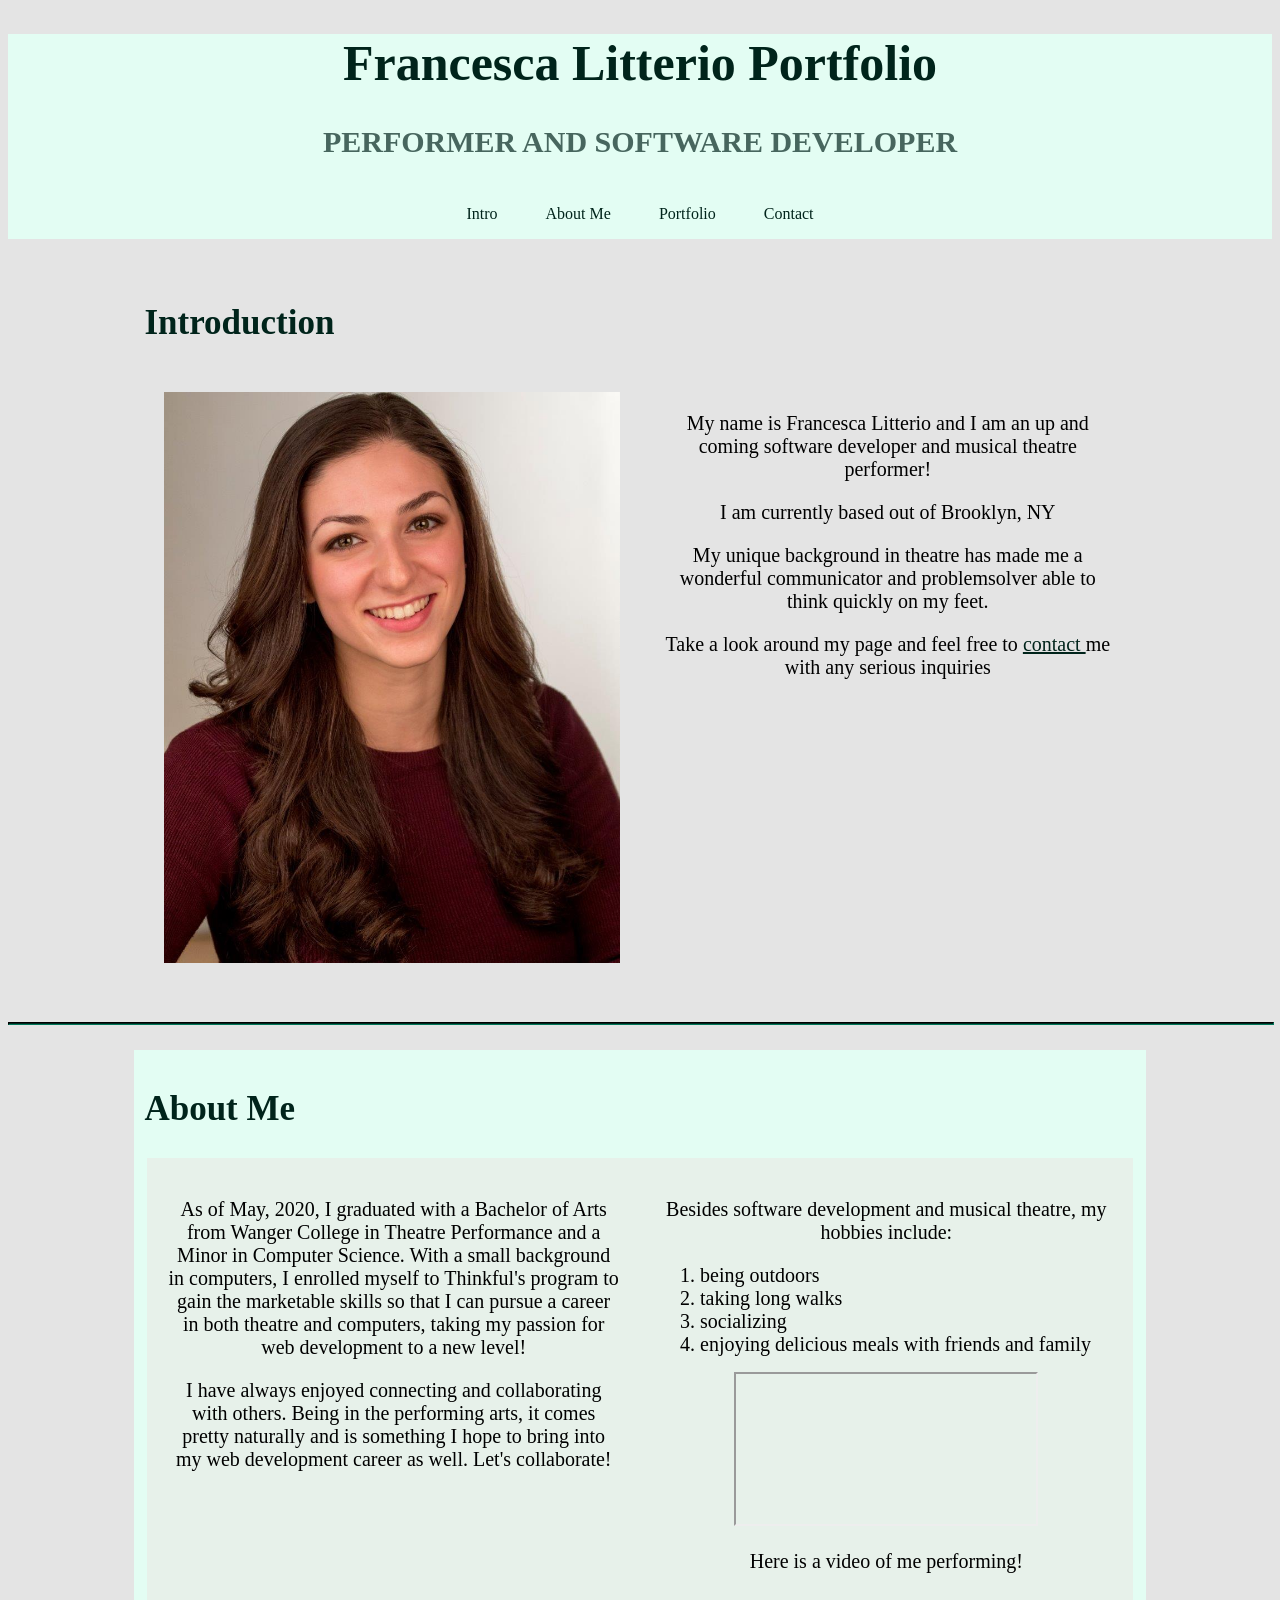
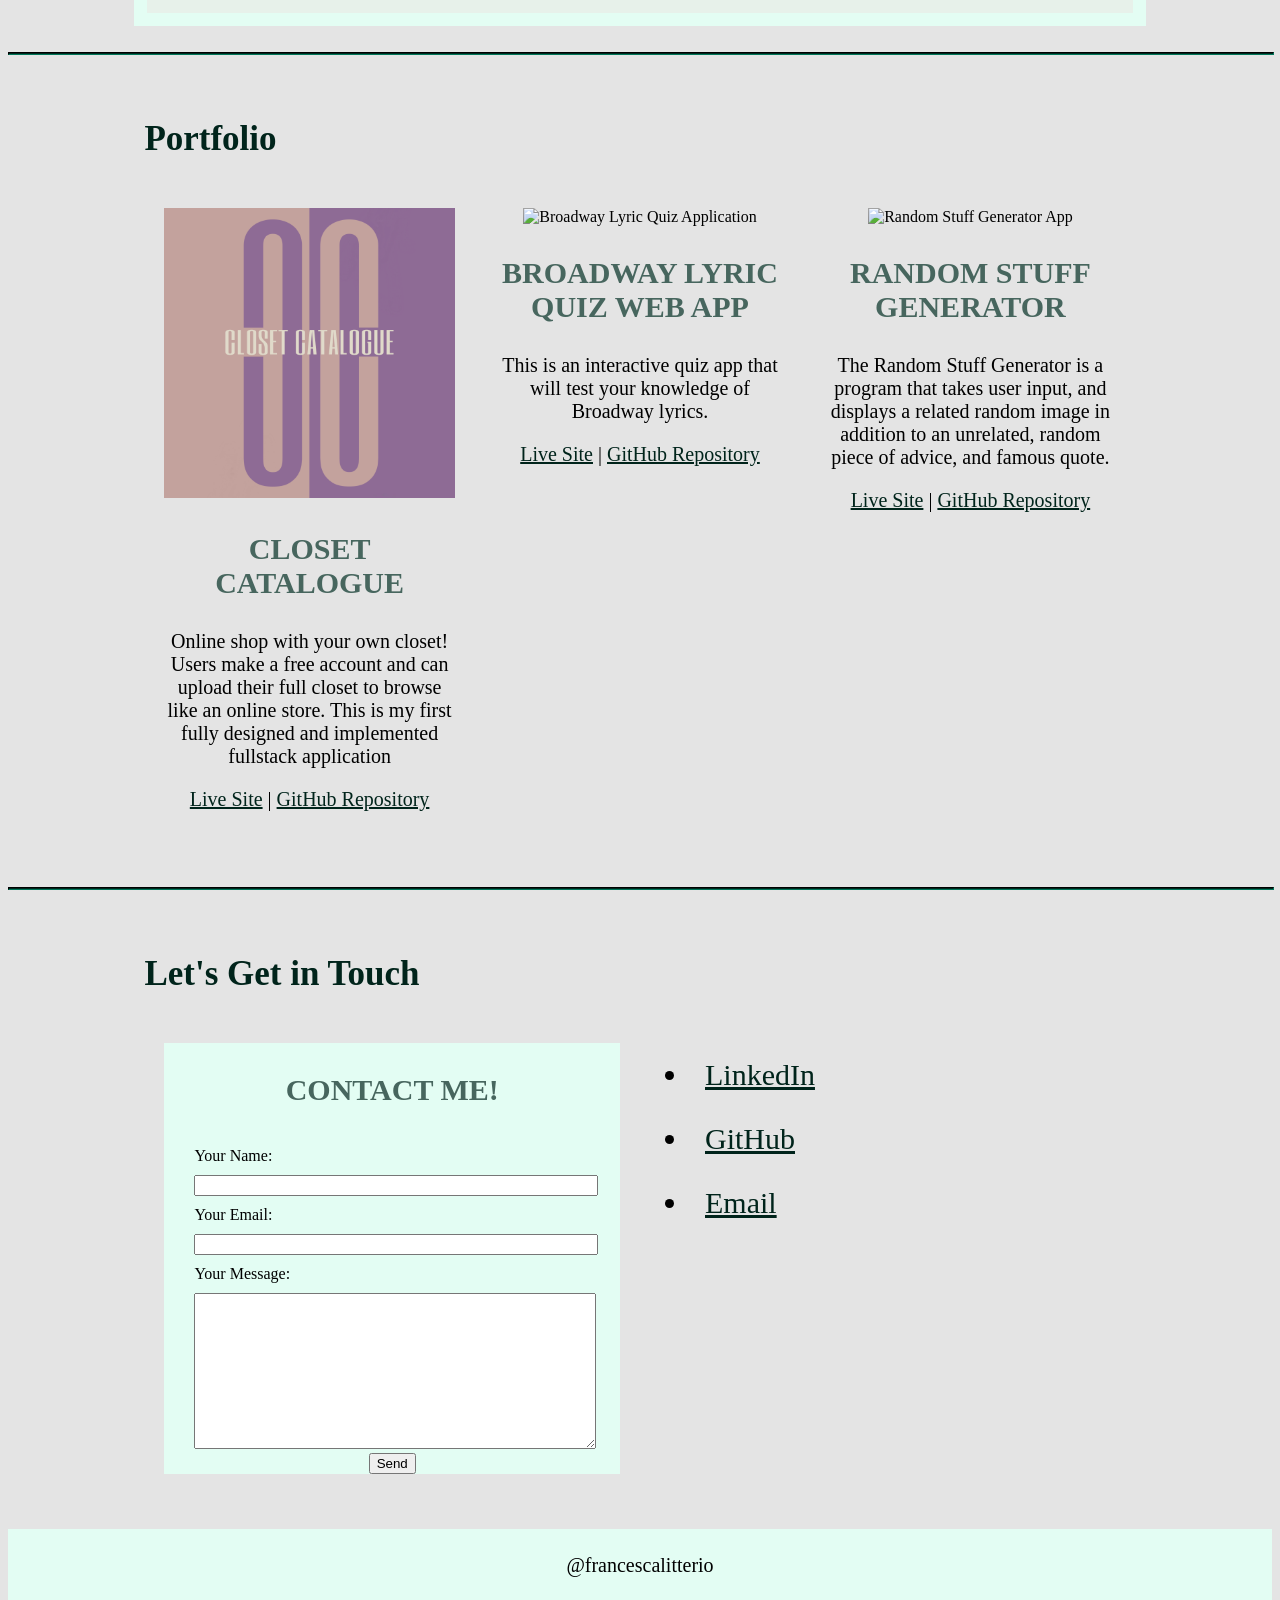
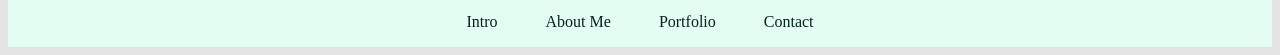
==== index.html @ 0683f23d "Update index.html" ====
<!DOCTYPE html>
<html lang="en">
  <head>
    <meta charset="utf-8">
    <meta name="viewport" content="width=device-width">
    <title>Francesca Litterio</title>
    <link
  href="https://cdnjs.cloudflare.com/ajax/libs/normalize/8.0.1/normalize.min.css"
  rel="stylesheet"
  type="text/css"
/>
    <link href="style.css" rel="stylesheet" type="text/css" />
  </head>



<body>
<header> <!-- Heading -->
  
    <h1> Francesca Litterio Portfolio </h1>
    <h3> Performer and Software Developer </h3>
  
    <nav> <!-- navigation menu -->
      <a href="#intro" class="btn"> Intro </a>
      <a href="#about" class="btn"> About Me </a>
      <a href="#portfolio" class="btn"> Portfolio </a>
      <a href="#contact" class="btn"> Contact </a>
      </nav>
      

</header>

<main> <!-- main body divided into 3 parts -->
  
  <article id = "intro"> <!-- introduction -->
      <h2> Introduction</h2>
      <div class = "group">
        <div class ="item">
        <img src="images/fran-photo.jpg" alt="A photo of me, Francesca Litterio">
        </div>
      <div class="item">
      <p> My name is Francesca Litterio and I am an up and coming software developer and musical theatre performer! </p>
     <p> I am currently based out of Brooklyn, NY </p>
     <p> My unique background in theatre has made me a wonderful communicator and problemsolver able to think quickly on my feet. </p>
     <p> Take a look around my page and feel free to <a href="#contact" >contact </a> me with any serious inquiries </p>
      </div>
      </div>
  </article>

<hr> <!-- page break line -->

  <article id="about" class = "color"> <!-- about -->
  <h2> About Me </h2>
<div class = "group padding">
  <div class= "item">
  <p> As of May, 2020, I graduated with a Bachelor of Arts from Wanger College in Theatre Performance and a Minor in Computer Science. With a small background in computers, I enrolled myself to Thinkful's program to gain the marketable skills so that I can pursue a career in both theatre and computers, taking my passion for web development to a new level!</p> <p> I have always enjoyed connecting and collaborating with others. Being in the performing arts, it comes pretty naturally and is something I hope to bring into my web development career as well. Let's collaborate! </p>
  </div>

<div class ="item">
  <p> Besides software development and musical theatre, my hobbies include: </p>
  <ol> 
    <li>being outdoors </li>
    <li>taking long walks</li>
    <li> socializing</li>
     <li>enjoying delicious meals with friends and family</li>
    </ol>
  <iframe  src="https://www.youtube.com/embed/1sIDxNuBzvg"  allow="accelerometer; autoplay; encrypted-media; gyroscope; picture-in-picture" allowfullscreen></iframe> <p> Here is a video of me performing! </p>
</div>
</div>
  </article>

<hr> <!-- page break line -->

 <article id="portfolio">
      <h2>Portfolio</h2>
			<div class='group'>

        <div class='item'>
          <img src="images/cc-logo.JPG" alt="Closet Catalogue Logo" class="rounded" id="size" >
          <h3>Closet Catalogue</h3>
          <p>Online shop with your own closet! Users make a free account and can upload their full closet to browse like an online store. This is my first fully designed and implemented fullstack application</p>
          <p><a href="https://closet-catalogue.vercel.app/">Live Site</a> |
            <a href="https://github.com/flitterio/Closet-Catalogue-Client"> GitHub Repository</a> </p>
        </div>
        
				<div class='item'>
          <img src="images/broadway-ss.PNG" alt="Broadway Lyric Quiz Application" class="rounded">
          <h3>Broadway Lyric Quiz Web App</h3>
          <p>This is an interactive quiz app that will test your knowledge of Broadway lyrics.</p>
          <p><a href="https://flitterio.github.io/Broadway-Lyrics-Quiz-App/">Live Site</a> |
          <a href="https://github.com/flitterio/Broadway-Lyrics-Quiz-App"> GitHub Repository</a> </p>
        </div>
        
				 <div class='item'>
          <img src="images/random-ss.PNG" alt="Random Stuff Generator App" class="rounded">
          <h3>Random Stuff Generator</h3>
          <p>The Random Stuff Generator is a program that takes user input, and displays a related random image in addition to an unrelated, random piece of advice, and famous quote.</p>
          <p><a href="https://github.com/flitterio/Random-Stuff-Generator">Live Site</a> |
          <a href="https://flitterio.github.io/Random-Stuff-Generator/"> GitHub Repository</a> </p>
				</div>

			<!--<div class='item'>
          <img src="images/project.jpeg" alt="Team Project Screenshot" class="rounded">
          <h3>Team Project App</h3>
					<p>This is a description of the Team Project App I built. I'll share what my goal was in creating it, the skills/languages I applied, and what I learned doing it.</p>
				</div> -->
			</div> 
       <!-- Commented out to use for later when projects are complete -->
      </article>

<hr>

<article id="contact"> <!--contact-->
    <h2> Let's Get in Touch </h2>
 <div class = "group">

  <form action="https://formspree.io/mknqevyg"
  method="POST" class = "item space" >
    <h3> Contact me! </h3>
    <label for="user-name">Your Name:</label>
    <input id="user-name" type="text" name="name">

    <label>
    Your Email:  </label>
    <input type="text" name="_replyto">
 
  <br>
    <label>
    Your Message: </label>
    <textarea name="message"></textarea>
  

<br>
    <button type="submit">Send</button>
</form> 

  <ul class="item space">
    <li> <a href="https://www.linkedin.com/in/francescalitterio/" target="_blank"> LinkedIn</a> </li>
    <li> <a href="https://github.com/flitterio" target="_blank"> GitHub </a></li>
    <li> <a href="mailto:francesca@litterio.net">Email </a></li>
  </ul>

</div>
  </article>
 
</main>


<footer> <!--footer -->
 
    <p> @francescalitterio </p>
       <nav> <!-- navigation menu -->
      <a href="#intro" class="btn"> Intro </a>
      <a href="#about" class="btn"> About Me </a>
      <a href="#portfolio" class="btn"> Portfolio </a>
      <a href="#contact" class="btn"> Contact </a>
      </nav>

</footer>






    <script src="script.js"></script>
</body>
</html>
---- style.css ----
html{ /* Default settings for whole page */
  font-family: Georgia, 'Times New Roman', Times, serif;
  text-align: center;
  box-sizing: border-box;
  background-color: rgb(228, 228, 228);
  width: 100%;
 
}

/* navigation appearance */
.btn{ /*spaces out navigation menu items*/
  display: inline-block;
  font-size: 16px;
  text-align: center;
  text-decoration: none;
  margin: 10px;
  padding: 6px 12px;
  border-radius: 6px;

}

a:link{color: #00241B;} /*links*/
a:visited{color:rgb(2, 126, 95);}
a:hover{color: rgb(3, 8, 7);}
a:active{color:lavenderblush;}

/* main section of the page */

header, footer{ 
  background-color: rgb(227, 253, 243);
  width:750;
}

main{
background-color: rgb(228, 228, 228);
}

article{
  margin: 2% 10%;
  padding: 10px;
}

h1{
  font-size: 50px;
  color:#00241B;
}

h2{
  font-size: 35px;
  color:#00241B;
  text-align: left;
}

h3{
  font-size: 30px;
   text-transform: uppercase;
   color:rgb(71, 102, 94);
}

p{
  font-size: 20px;
}

img{
  width: 100%;
}

li{
 width: 100%;
  text-align: left;
  font-size: 20px;
}

footer{
  padding-top: 5px;
}

.color{ /*backgound color of about section*/
background-color:rgb(227, 253, 243);
}

.padding{
  background-color: rgb(231, 241, 234);
  margin: 3px;
}


hr{
  background-color:#00241B;
  border-color:#00241B;
  width: 100%;
  height: 1px;
}

/* Groups & Items  (Mobile First) */
.group{ /* flex box styling*/
display: flex;
flex-direction: column;

}

.item{
  flex: 1;
  margin: 20px;
}

.item-double{
  flex: 2;
  margin: 20px;
}

/*form */
form{
  width: 100%;
  background-color:rgb(227, 253, 243);
  padding: 20px;
}
form textarea{
  width: 100%;
  height: 150px;
}

form label{
  display: block;
  padding: 10px 0;
  text-align: left;
  width: 100%;
}

form input{
  width: 100%;
}

.space{ /*adds space between parts of contact section*/
padding: 0 15px;
}
/* Groups & Items  (Desktop) */

@media all and (min-width: 800px) {
  
  ul li{
    font-size: 30px;
    padding: 15px;
  }

  .group {
    flex-direction: row;
  }

  .space{
    padding: 0 30px;
  }
}
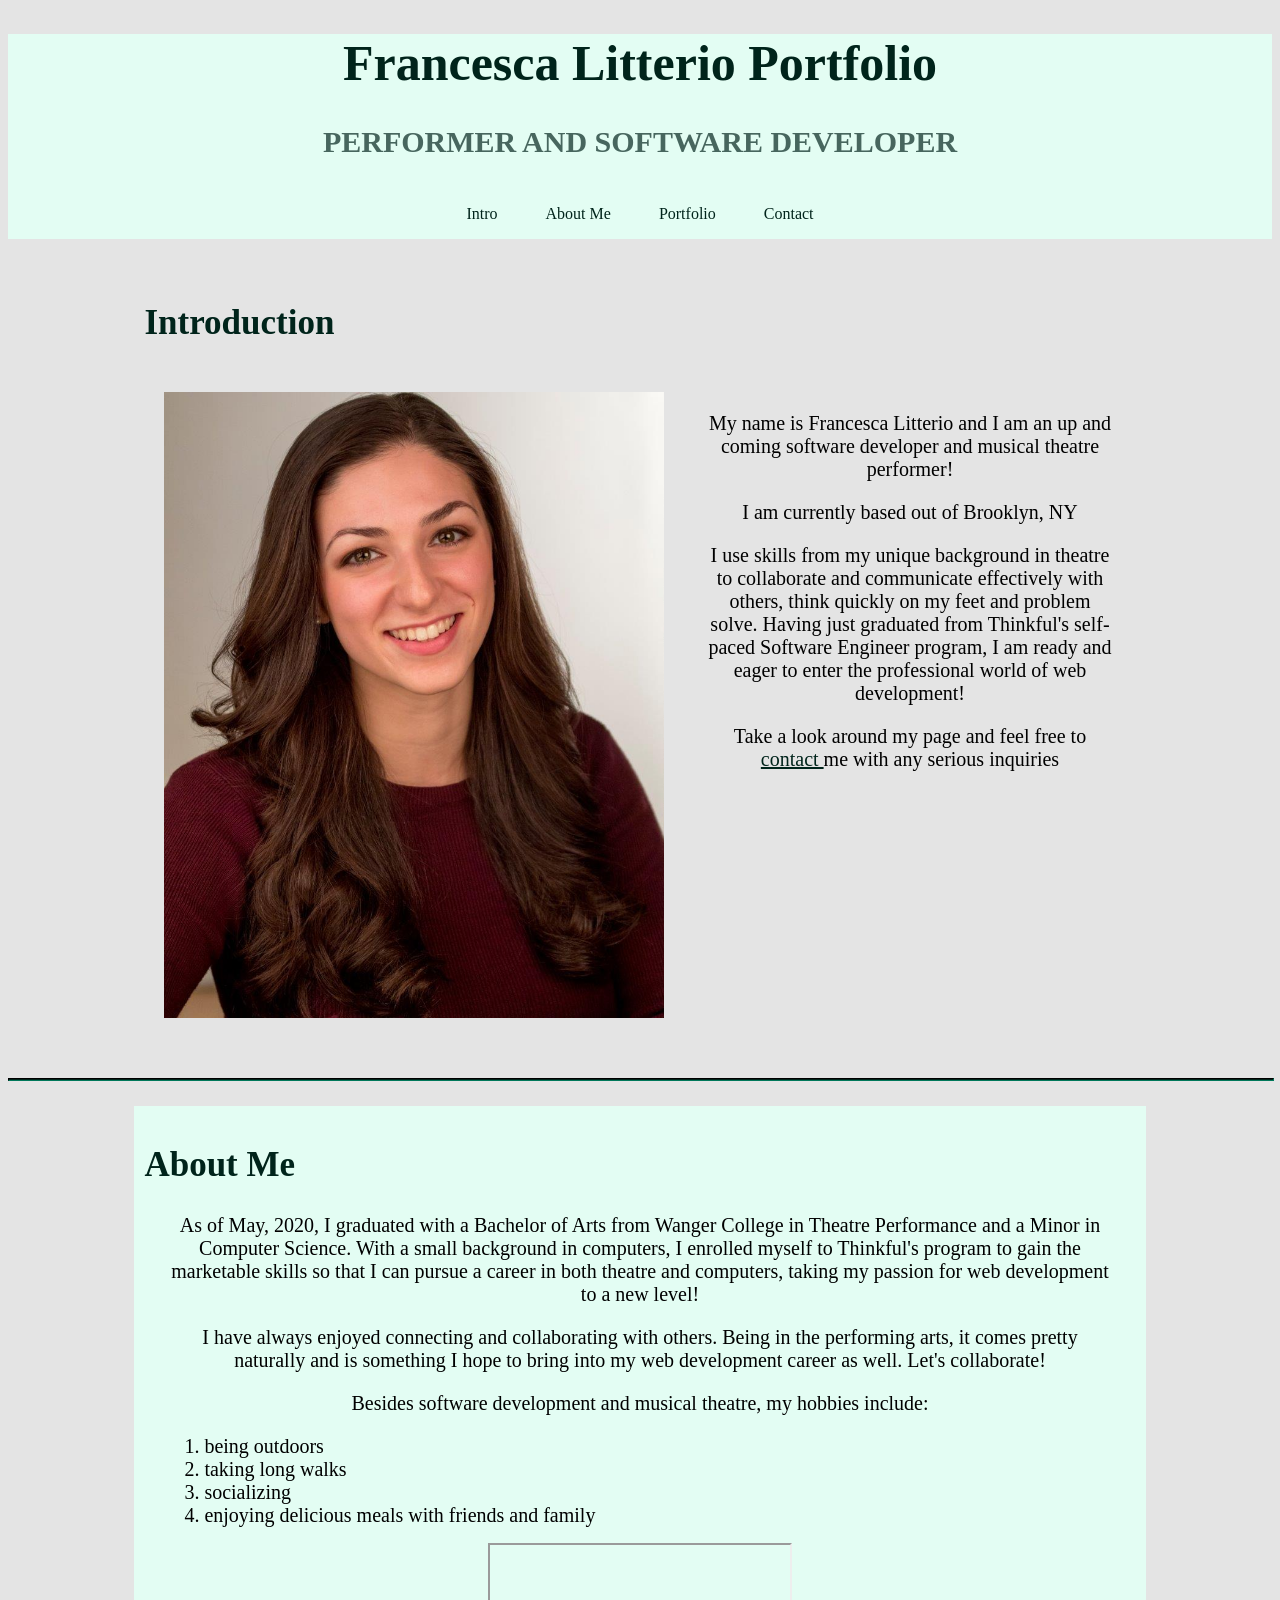
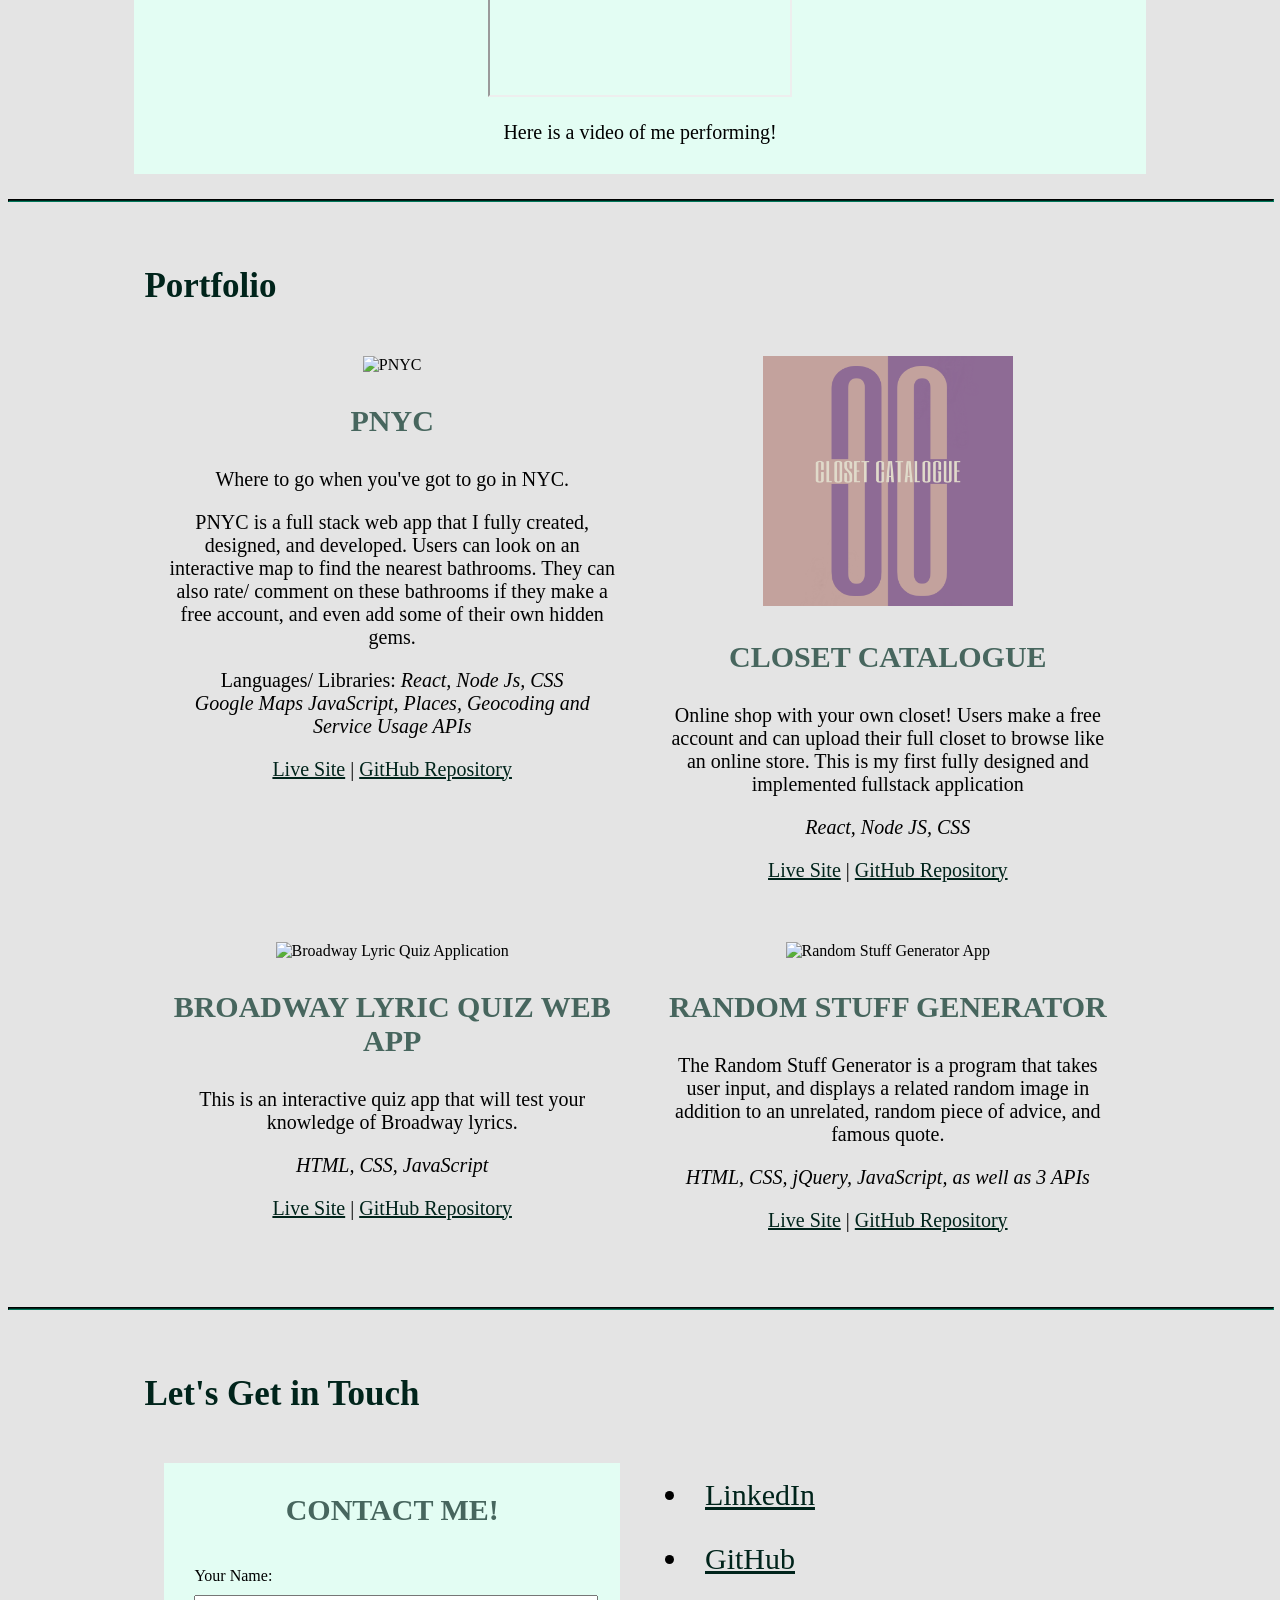
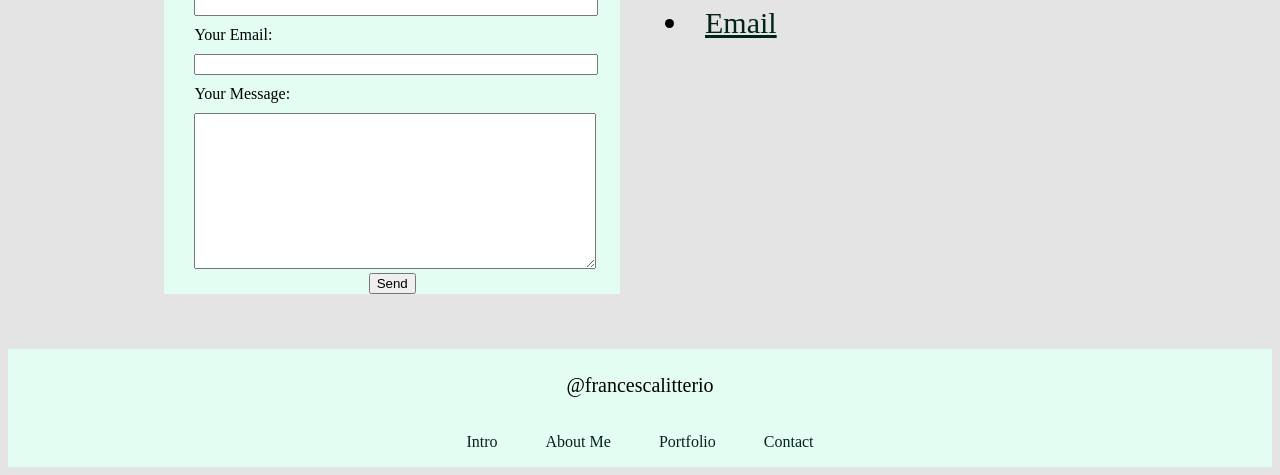
==== commit d7f08d93: "Updated Site Added PNYC, changed some style/ formatting, polished things up a bit" ====
--- a/index.html
+++ b/index.html
@@ -3,6 +3,7 @@
   <head>
     <meta charset="utf-8">
     <meta name="viewport" content="width=device-width">
+    <link rel="icon" href="images/fran-photo.jpg">
     <title>Francesca Litterio</title>
     <link
   href="https://cdnjs.cloudflare.com/ajax/libs/normalize/8.0.1/normalize.min.css"
@@ -36,12 +37,12 @@
       <h2> Introduction</h2>
       <div class = "group">
         <div class ="item">
-        <img src="images/fran-photo.jpg" alt="A photo of me, Francesca Litterio">
+        <img src="images/fran-photo.jpg" alt="A photo of me, Francesca Litterio" id="headshot">
         </div>
       <div class="item">
       <p> My name is Francesca Litterio and I am an up and coming software developer and musical theatre performer! </p>
      <p> I am currently based out of Brooklyn, NY </p>
-     <p> My unique background in theatre has made me a wonderful communicator and problemsolver able to think quickly on my feet. </p>
+     <p> I use skills from my unique background in theatre to collaborate and communicate effectively with others, think quickly on my feet and problem solve. Having just graduated from Thinkful's self-paced Software Engineer program, I am ready and eager to enter the professional world of web development! </p>
      <p> Take a look around my page and feel free to <a href="#contact" >contact </a> me with any serious inquiries </p>
       </div>
       </div>
@@ -51,7 +52,7 @@
 
   <article id="about" class = "color"> <!-- about -->
   <h2> About Me </h2>
-<div class = "group padding">
+<div class = "group_padding">
   <div class= "item">
   <p> As of May, 2020, I graduated with a Bachelor of Arts from Wanger College in Theatre Performance and a Minor in Computer Science. With a small background in computers, I enrolled myself to Thinkful's program to gain the marketable skills so that I can pursue a career in both theatre and computers, taking my passion for web development to a new level!</p> <p> I have always enjoyed connecting and collaborating with others. Being in the performing arts, it comes pretty naturally and is something I hope to bring into my web development career as well. Let's collaborate! </p>
   </div>
@@ -73,37 +74,51 @@
 
  <article id="portfolio">
       <h2>Portfolio</h2>
-			<div class='group'>
+			<div class='portfolio_group'>
 
-        <div class='item'>
-          <img src="images/cc-logo.JPG" alt="Closet Catalogue Logo" class="rounded" id="size" >
-          <h3>Closet Catalogue</h3>
-          <p>Online shop with your own closet! Users make a free account and can upload their full closet to browse like an online store. This is my first fully designed and implemented fullstack application</p>
-          <p><a href="https://closet-catalogue.vercel.app/">Live Site</a> |
-            <a href="https://github.com/flitterio/Closet-Catalogue-Client"> GitHub Repository</a> </p>
+        <div class='two_items'>
+          <div class='item'>
+            <img src="images/poop-emoji.png" alt="PNYC" class="rounded" id='size'>
+            <h3>PNYC</h3>
+            <p>Where to go when you've got to go in NYC.</p>
+            <p>PNYC is a full stack web app that I fully created, designed, and developed. Users can look on an interactive map to find the nearest bathrooms. They can also rate/ comment on these bathrooms if they make a free account, and even add some of their own hidden gems.</p>
+            <p> Languages/ Libraries:
+              <i> React, Node Js, CSS
+              <br />
+                Google Maps JavaScript, Places, Geocoding and Service Usage APIs </i></p>
+            <p><a href="https://pnyc-client-flitterio.vercel.app/">Live Site</a> |
+            <a href="https://github.com/flitterio/PNYC-Client"> GitHub Repository</a> </p>
+          </div>
+
+          <div class='item'>
+            <img src="images/cc-logo.JPG" alt="Closet Catalogue Logo" class="rounded" id="size" >
+            <h3>Closet Catalogue</h3>
+            <p>Online shop with your own closet! Users make a free account and can upload their full closet to browse like an online store. This is my first fully designed and implemented fullstack application</p>
+            <p><i>React, Node JS, CSS</i></p>
+            <p><a href="https://closet-catalogue.vercel.app/">Live Site</a> |
+              <a href="https://github.com/flitterio/Closet-Catalogue-Client"> GitHub Repository</a> </p>
+          </div>
         </div>
         
-				<div class='item'>
-          <img src="images/broadway-ss.PNG" alt="Broadway Lyric Quiz Application" class="rounded">
-          <h3>Broadway Lyric Quiz Web App</h3>
-          <p>This is an interactive quiz app that will test your knowledge of Broadway lyrics.</p>
-          <p><a href="https://flitterio.github.io/Broadway-Lyrics-Quiz-App/">Live Site</a> |
-          <a href="https://github.com/flitterio/Broadway-Lyrics-Quiz-App"> GitHub Repository</a> </p>
+        <div class="two_items">
+          <div class='item'>
+            <img src="images/broadway-ss.PNG" alt="Broadway Lyric Quiz Application" class="rounded">
+            <h3>Broadway Lyric Quiz Web App</h3>
+            <p>This is an interactive quiz app that will test your knowledge of Broadway lyrics.</p>
+            <p><i>HTML, CSS, JavaScript</i></p>
+            <p><a href="https://flitterio.github.io/Broadway-Lyrics-Quiz-App/">Live Site</a> |
+            <a href="https://github.com/flitterio/Broadway-Lyrics-Quiz-App"> GitHub Repository</a> </p>
+          </div>
+          
+          <div class='item'>
+            <img src="images/random-ss.PNG" alt="Random Stuff Generator App" class="rounded">
+            <h3>Random Stuff Generator</h3>
+            <p>The Random Stuff Generator is a program that takes user input, and displays a related random image in addition to an unrelated, random piece of advice, and famous quote.</p>
+            <p><i>HTML, CSS, jQuery, JavaScript, as well as 3 APIs</i></p>
+            <p><a href="https://flitterio.github.io/Random-Stuff-Generator/">Live Site</a> |
+            <a href="https://github.com/flitterio/Random-Stuff-Generator"> GitHub Repository</a> </p>
+          </div>
         </div>
-        
-				 <div class='item'>
-          <img src="images/random-ss.PNG" alt="Random Stuff Generator App" class="rounded">
-          <h3>Random Stuff Generator</h3>
-          <p>The Random Stuff Generator is a program that takes user input, and displays a related random image in addition to an unrelated, random piece of advice, and famous quote.</p>
-          <p><a href="https://github.com/flitterio/Random-Stuff-Generator">Live Site</a> |
-          <a href="https://flitterio.github.io/Random-Stuff-Generator/"> GitHub Repository</a> </p>
-				</div>
-
-			<!--<div class='item'>
-          <img src="images/project.jpeg" alt="Team Project Screenshot" class="rounded">
-          <h3>Team Project App</h3>
-					<p>This is a description of the Team Project App I built. I'll share what my goal was in creating it, the skills/languages I applied, and what I learned doing it.</p>
-				</div> -->
 			</div> 
        <!-- Commented out to use for later when projects are complete -->
       </article>
--- a/style.css
+++ b/style.css
@@ -96,7 +96,6 @@
 .group{ /* flex box styling*/
 display: flex;
 flex-direction: column;
-
 }
 
 .item{
@@ -134,7 +133,14 @@
 .space{ /*adds space between parts of contact section*/
 padding: 0 15px;
 }
+
+#size{
+  height: 250px !important;
+  width: auto;
+}
 /* Groups & Items  (Desktop) */
+
+
 
 @media all and (min-width: 800px) {
   
@@ -143,7 +149,21 @@
     padding: 15px;
   }
 
-  .group {
+  #headshot{
+    width: 500px;
+    height: auto;
+  }
+
+  .groupA{
+    flex-direction: row;
+  } 
+
+  .group{
+    flex-direction: row;
+  }
+
+  .two_items{
+    display: flex;
     flex-direction: row;
   }
 
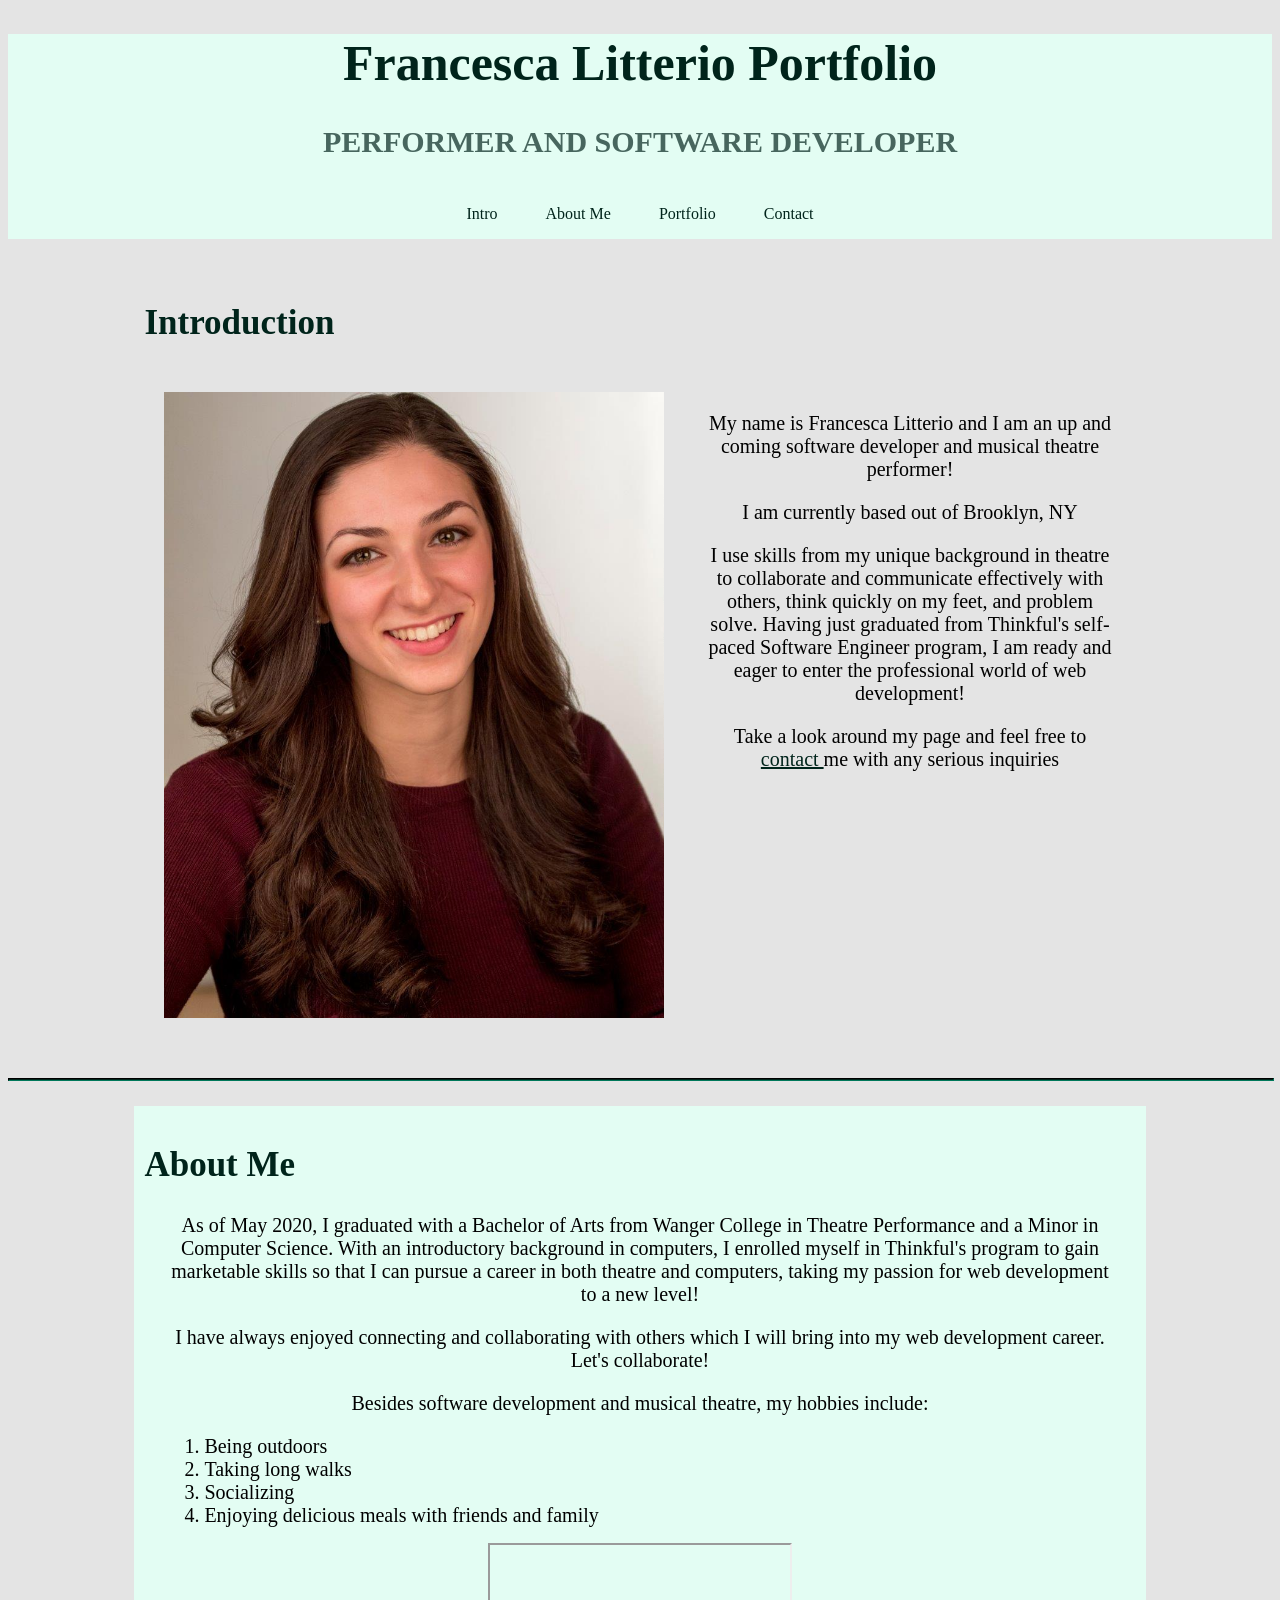
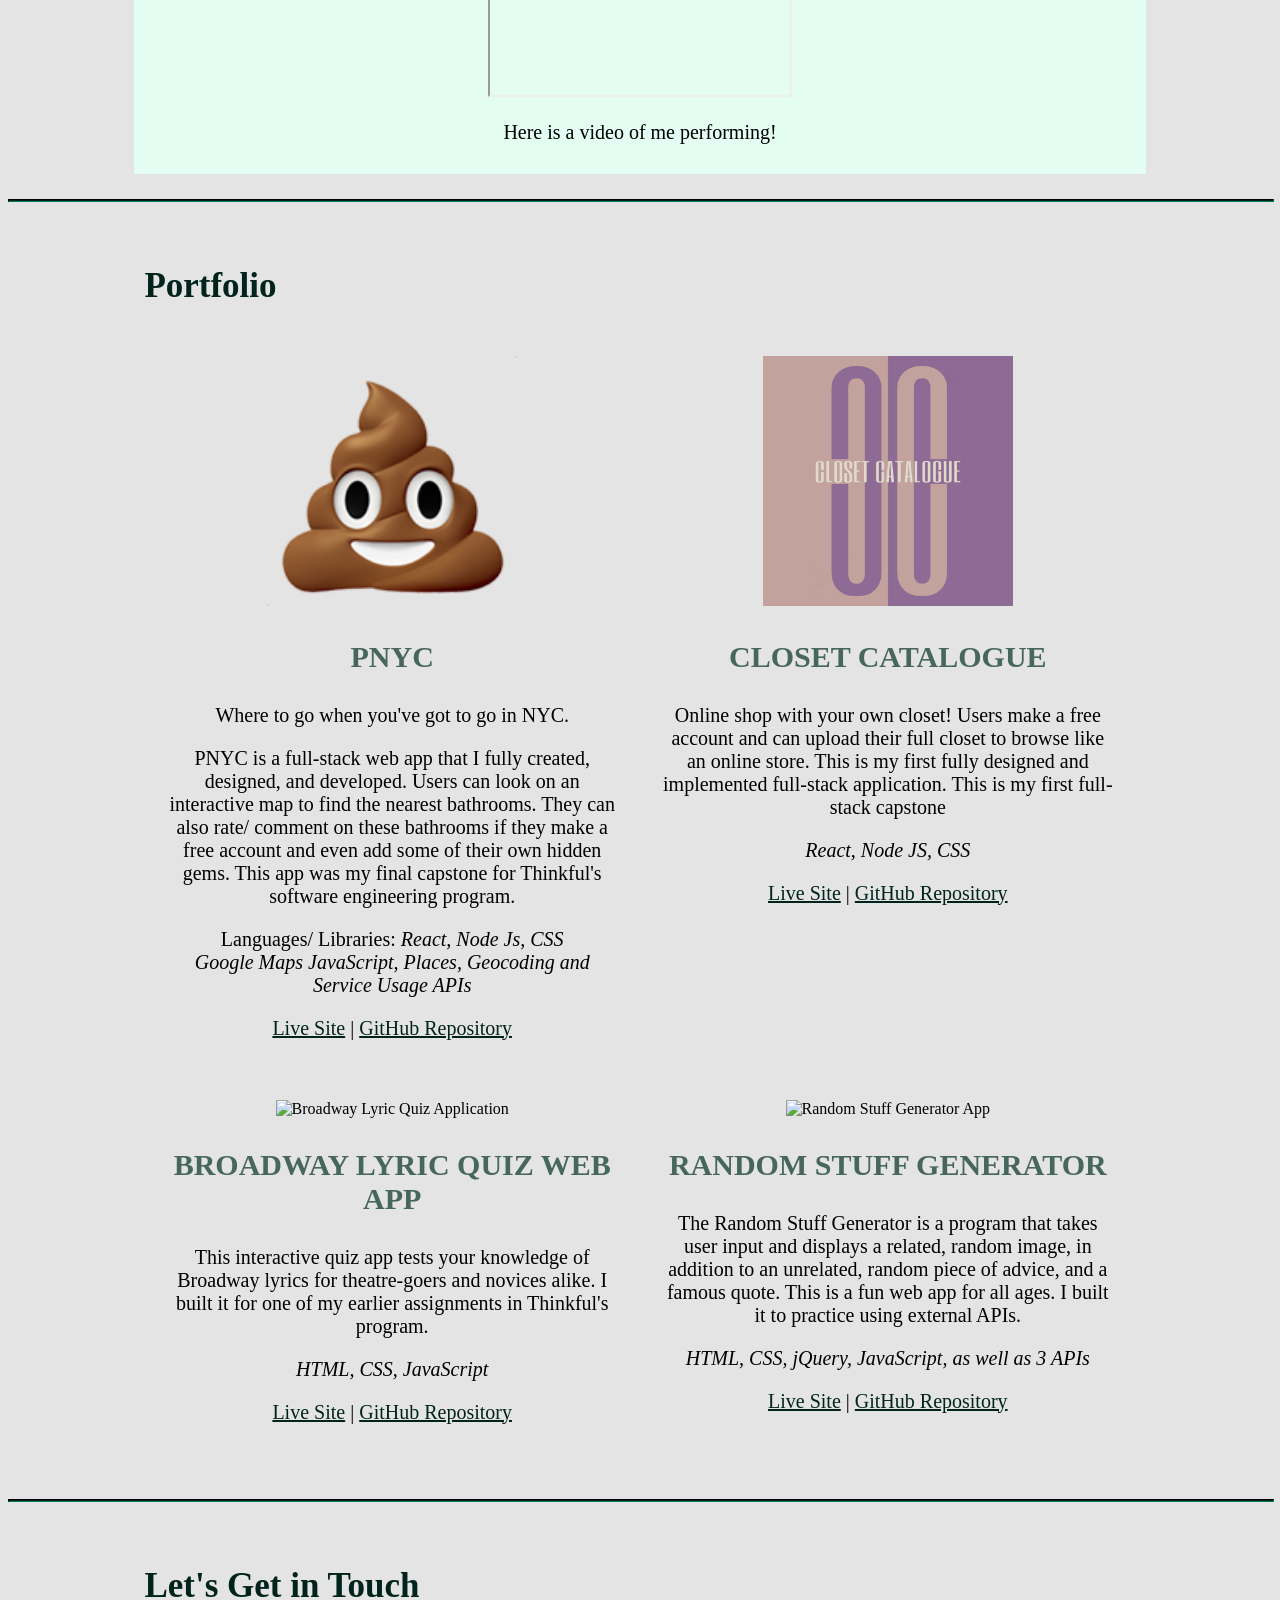
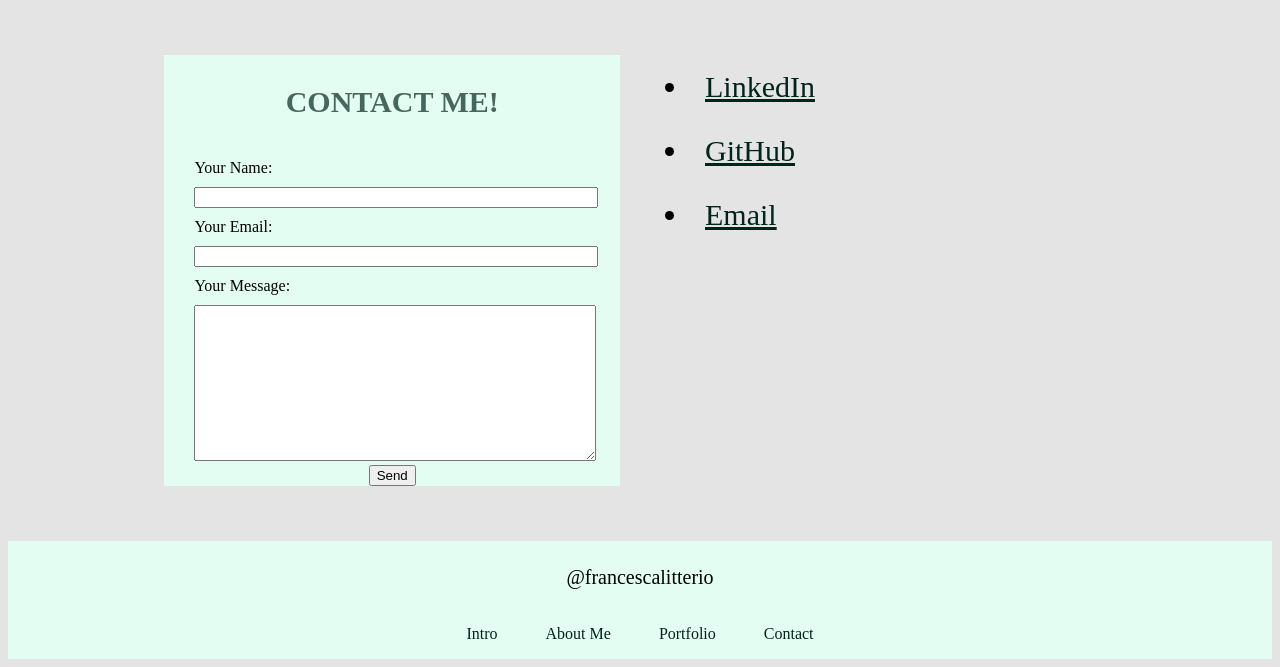
==== commit 688e4466: "Changes before I submit" ====
--- a/index.html
+++ b/index.html
@@ -42,7 +42,7 @@
       <div class="item">
       <p> My name is Francesca Litterio and I am an up and coming software developer and musical theatre performer! </p>
      <p> I am currently based out of Brooklyn, NY </p>
-     <p> I use skills from my unique background in theatre to collaborate and communicate effectively with others, think quickly on my feet and problem solve. Having just graduated from Thinkful's self-paced Software Engineer program, I am ready and eager to enter the professional world of web development! </p>
+     <p> I use skills from my unique background in theatre to collaborate and communicate effectively with others, think quickly on my feet, and problem solve. Having just graduated from Thinkful's self-paced Software Engineer program, I am ready and eager to enter the professional world of web development! </p>
      <p> Take a look around my page and feel free to <a href="#contact" >contact </a> me with any serious inquiries </p>
       </div>
       </div>
@@ -54,16 +54,16 @@
   <h2> About Me </h2>
 <div class = "group_padding">
   <div class= "item">
-  <p> As of May, 2020, I graduated with a Bachelor of Arts from Wanger College in Theatre Performance and a Minor in Computer Science. With a small background in computers, I enrolled myself to Thinkful's program to gain the marketable skills so that I can pursue a career in both theatre and computers, taking my passion for web development to a new level!</p> <p> I have always enjoyed connecting and collaborating with others. Being in the performing arts, it comes pretty naturally and is something I hope to bring into my web development career as well. Let's collaborate! </p>
+  <p> As of May 2020, I graduated with a Bachelor of Arts from Wanger College in Theatre Performance and a Minor in Computer Science. With an introductory background in computers, I enrolled myself in Thinkful's program to gain marketable skills so that I can pursue a career in both theatre and computers, taking my passion for web development to a new level!</p> <p> I have always enjoyed connecting and collaborating with others which I will bring into my web development career. Let's collaborate! </p>
   </div>
 
 <div class ="item">
   <p> Besides software development and musical theatre, my hobbies include: </p>
   <ol> 
-    <li>being outdoors </li>
-    <li>taking long walks</li>
-    <li> socializing</li>
-     <li>enjoying delicious meals with friends and family</li>
+    <li>Being outdoors </li>
+    <li>Taking long walks</li>
+    <li>Socializing</li>
+     <li>Enjoying delicious meals with friends and family</li>
     </ol>
   <iframe  src="https://www.youtube.com/embed/1sIDxNuBzvg"  allow="accelerometer; autoplay; encrypted-media; gyroscope; picture-in-picture" allowfullscreen></iframe> <p> Here is a video of me performing! </p>
 </div>
@@ -78,10 +78,10 @@
 
         <div class='two_items'>
           <div class='item'>
-            <img src="images/poop-emoji.png" alt="PNYC" class="rounded" id='size'>
+            <img src="images/poop-emoji.png" alt="PNYC" class="rounded size">
             <h3>PNYC</h3>
             <p>Where to go when you've got to go in NYC.</p>
-            <p>PNYC is a full stack web app that I fully created, designed, and developed. Users can look on an interactive map to find the nearest bathrooms. They can also rate/ comment on these bathrooms if they make a free account, and even add some of their own hidden gems.</p>
+            <p>PNYC is a full-stack web app that I fully created, designed, and developed. Users can look on an interactive map to find the nearest bathrooms. They can also rate/ comment on these bathrooms if they make a free account and even add some of their own hidden gems. This app was my final capstone for Thinkful's software engineering program.</p>
             <p> Languages/ Libraries:
               <i> React, Node Js, CSS
               <br />
@@ -91,9 +91,9 @@
           </div>
 
           <div class='item'>
-            <img src="images/cc-logo.JPG" alt="Closet Catalogue Logo" class="rounded" id="size" >
+            <img src="images/cc-logo.JPG" alt="Closet Catalogue Logo" class="rounded size" >
             <h3>Closet Catalogue</h3>
-            <p>Online shop with your own closet! Users make a free account and can upload their full closet to browse like an online store. This is my first fully designed and implemented fullstack application</p>
+            <p>Online shop with your own closet! Users make a free account and can upload their full closet to browse like an online store. This is my first fully designed and implemented full-stack application. This is my first full-stack capstone</p>
             <p><i>React, Node JS, CSS</i></p>
             <p><a href="https://closet-catalogue.vercel.app/">Live Site</a> |
               <a href="https://github.com/flitterio/Closet-Catalogue-Client"> GitHub Repository</a> </p>
@@ -104,7 +104,7 @@
           <div class='item'>
             <img src="images/broadway-ss.PNG" alt="Broadway Lyric Quiz Application" class="rounded">
             <h3>Broadway Lyric Quiz Web App</h3>
-            <p>This is an interactive quiz app that will test your knowledge of Broadway lyrics.</p>
+            <p>This interactive quiz app tests your knowledge of Broadway lyrics for theatre-goers and novices alike. I built it for one of my earlier assignments in Thinkful's program.</p>
             <p><i>HTML, CSS, JavaScript</i></p>
             <p><a href="https://flitterio.github.io/Broadway-Lyrics-Quiz-App/">Live Site</a> |
             <a href="https://github.com/flitterio/Broadway-Lyrics-Quiz-App"> GitHub Repository</a> </p>
@@ -113,14 +113,13 @@
           <div class='item'>
             <img src="images/random-ss.PNG" alt="Random Stuff Generator App" class="rounded">
             <h3>Random Stuff Generator</h3>
-            <p>The Random Stuff Generator is a program that takes user input, and displays a related random image in addition to an unrelated, random piece of advice, and famous quote.</p>
+            <p>The Random Stuff Generator is a program that takes user input and displays a related, random image, in addition to an unrelated, random piece of advice, and a famous quote. This is a fun web app for all ages. I built it to practice using external APIs.</p>
             <p><i>HTML, CSS, jQuery, JavaScript, as well as 3 APIs</i></p>
             <p><a href="https://flitterio.github.io/Random-Stuff-Generator/">Live Site</a> |
             <a href="https://github.com/flitterio/Random-Stuff-Generator"> GitHub Repository</a> </p>
           </div>
         </div>
 			</div> 
-       <!-- Commented out to use for later when projects are complete -->
       </article>
 
 <hr>
--- a/style.css
+++ b/style.css
@@ -134,7 +134,7 @@
 padding: 0 15px;
 }
 
-#size{
+.size{
   height: 250px !important;
   width: auto;
 }
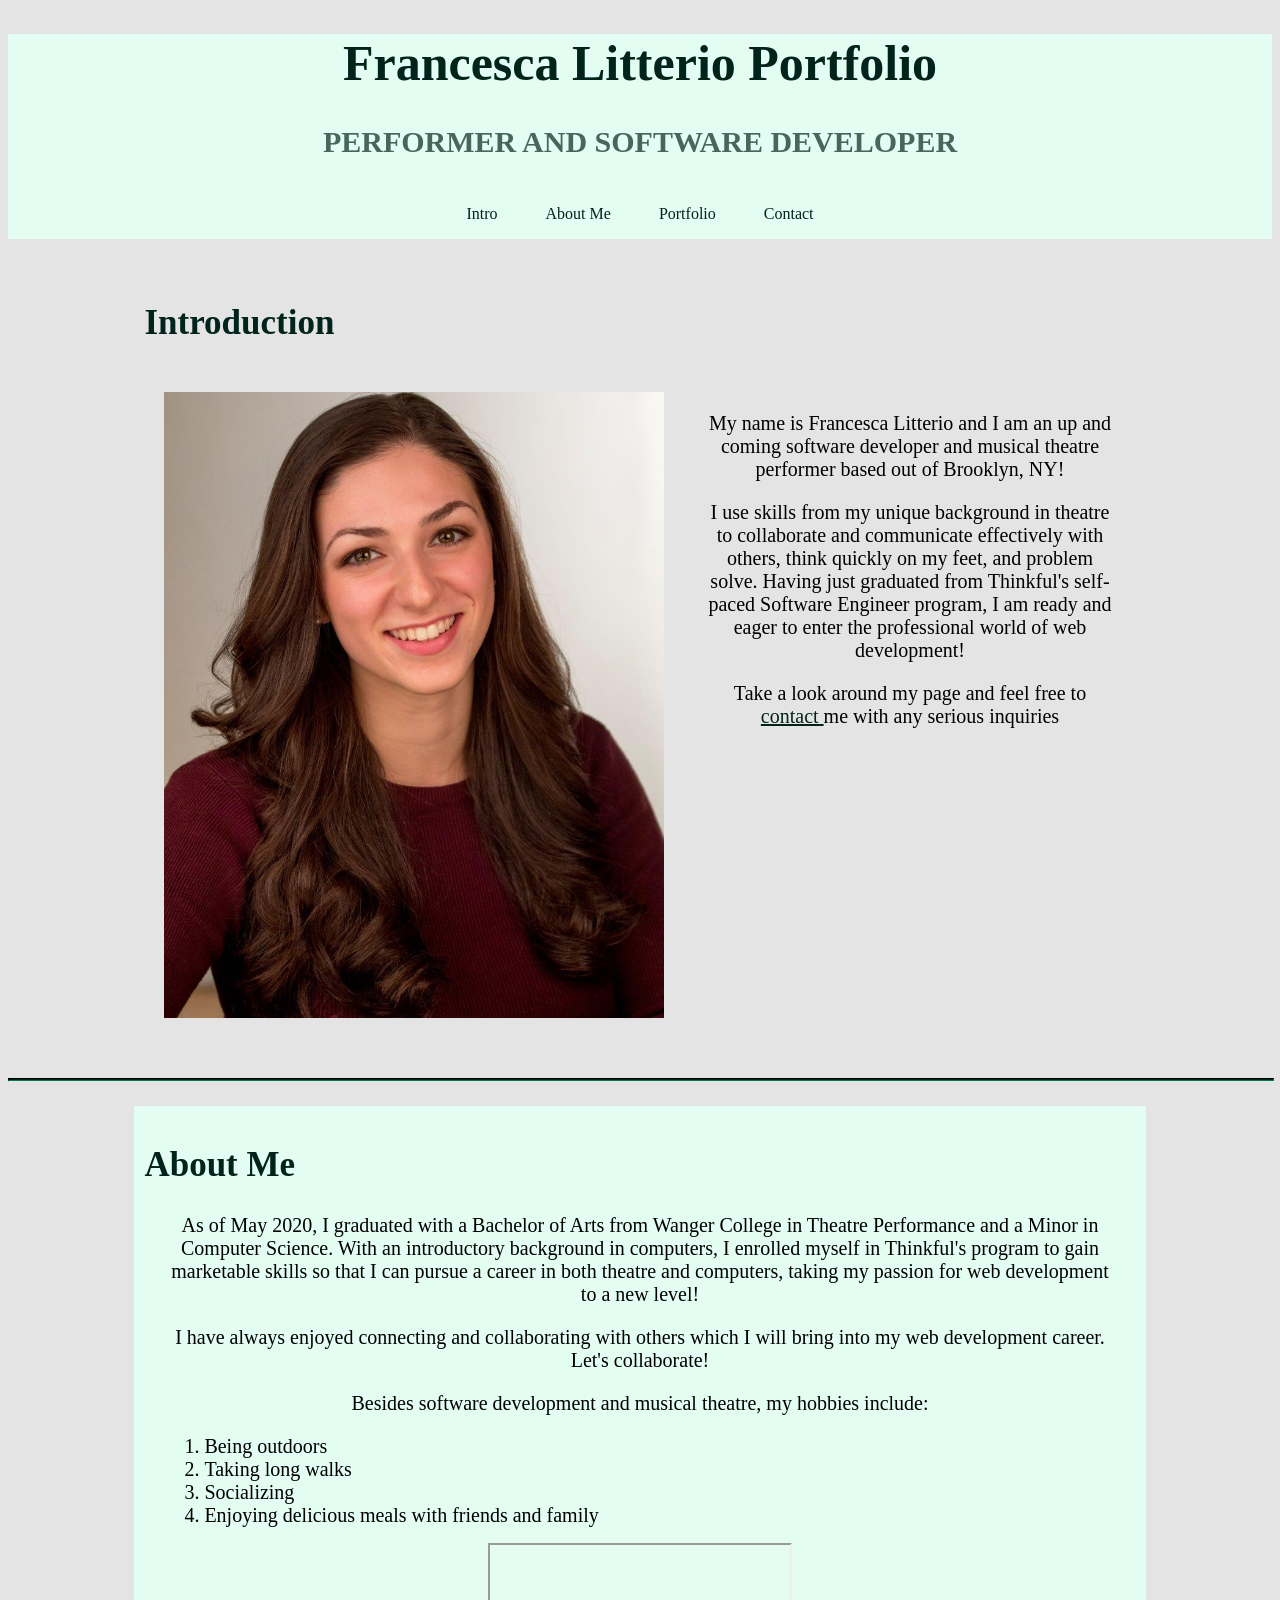
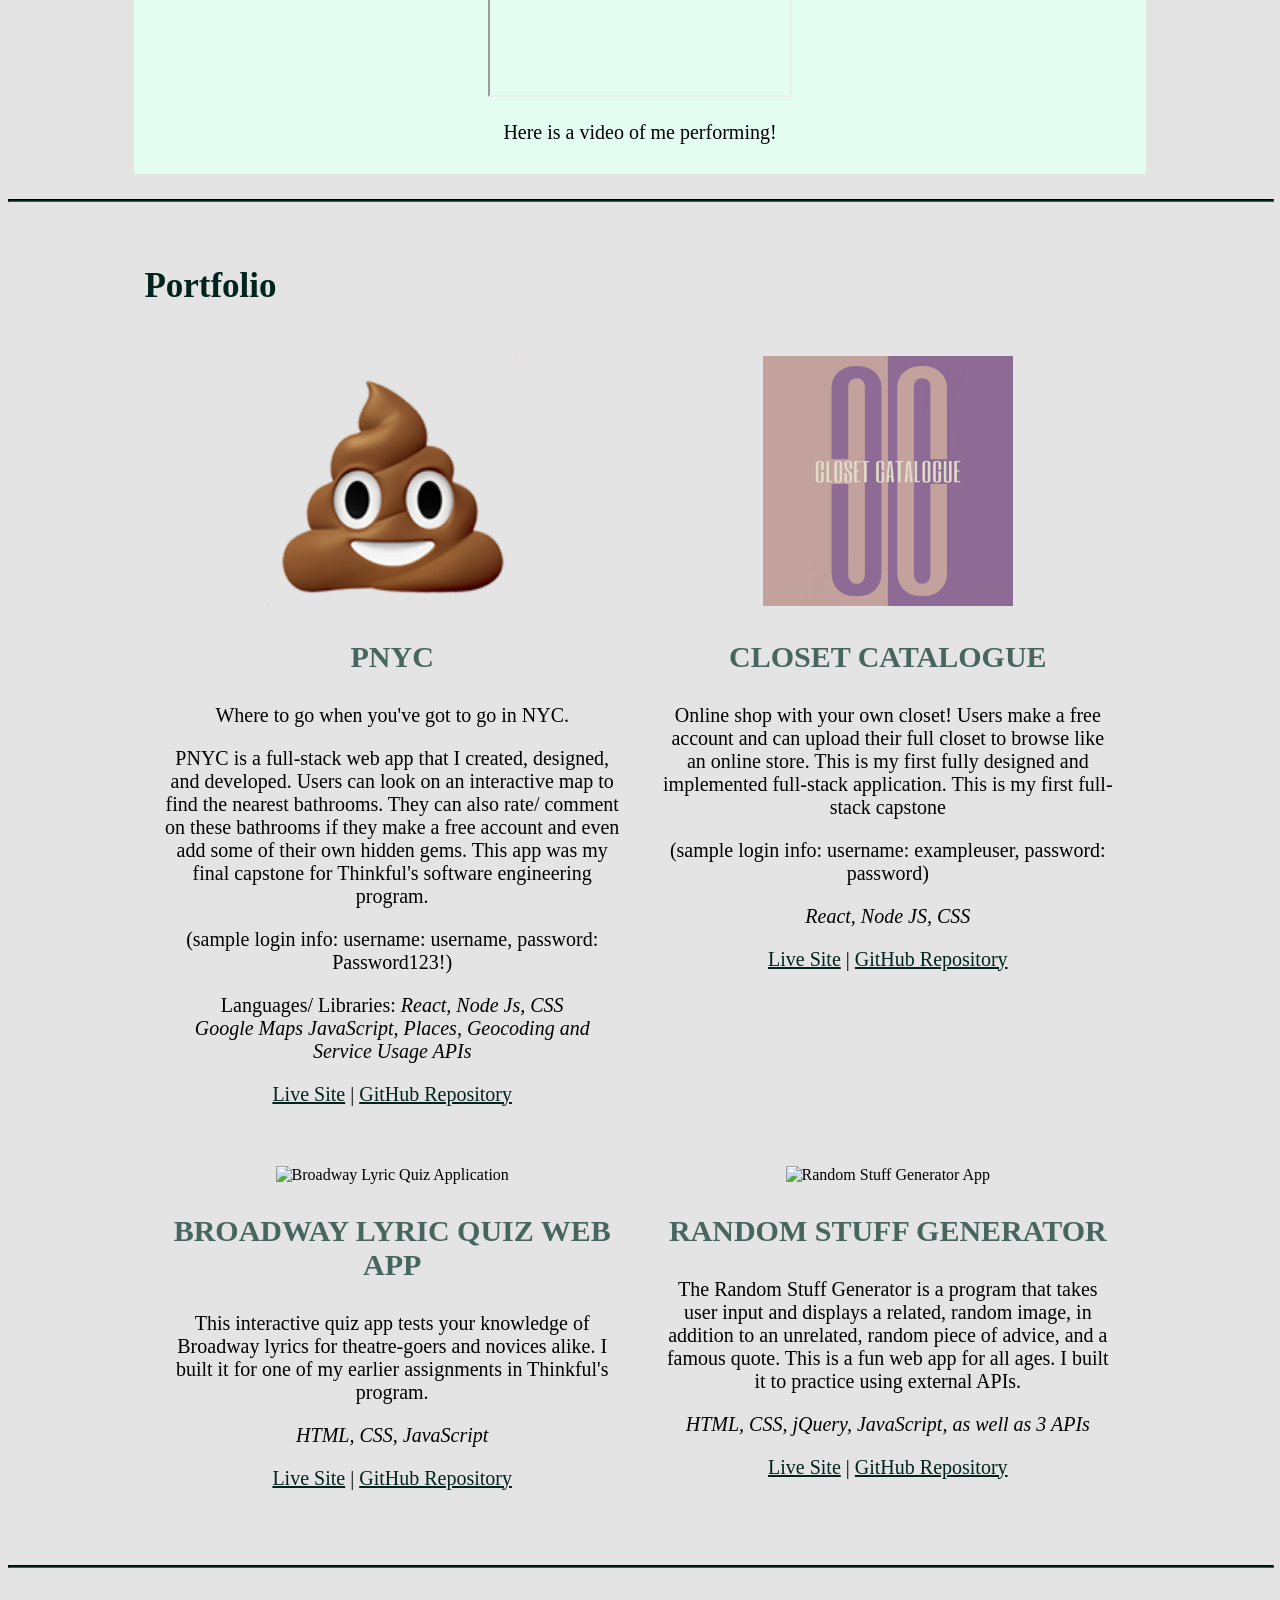
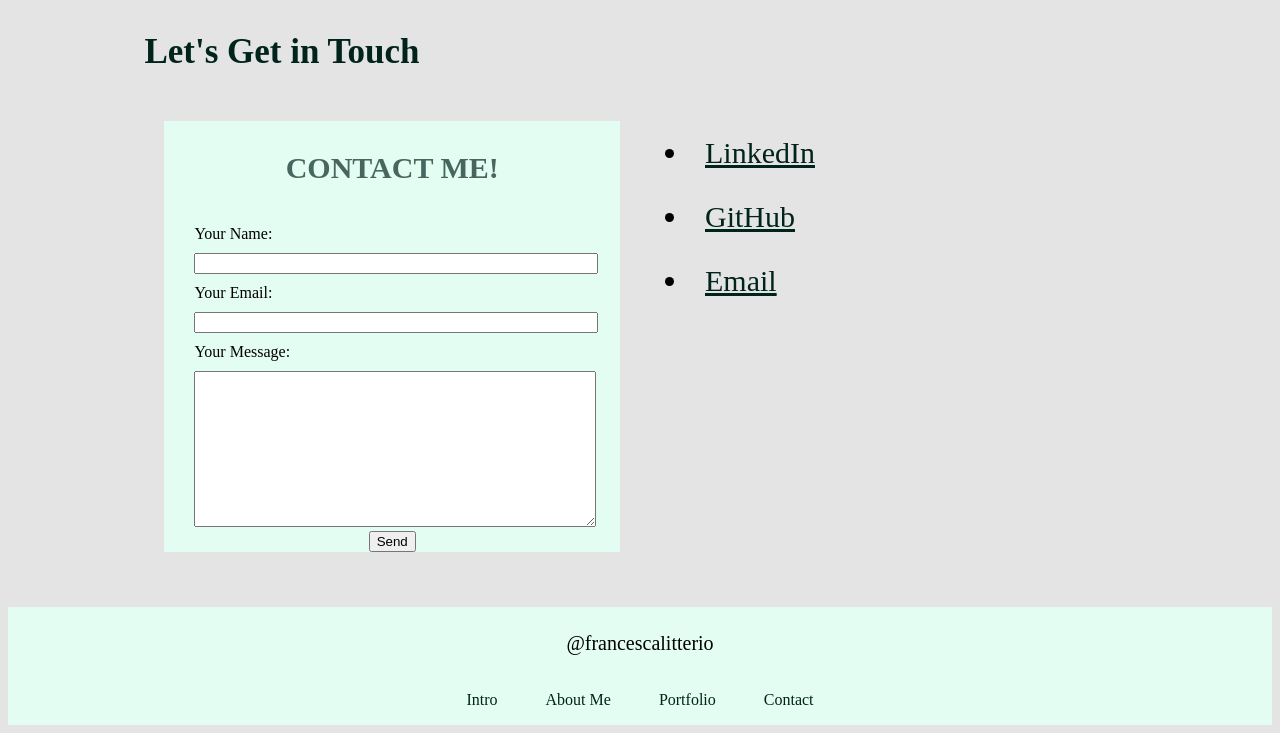
==== commit 1710c620: "Updates to meet requirements" ====
--- a/index.html
+++ b/index.html
@@ -40,10 +40,9 @@
         <img src="images/fran-photo.jpg" alt="A photo of me, Francesca Litterio" id="headshot">
         </div>
       <div class="item">
-      <p> My name is Francesca Litterio and I am an up and coming software developer and musical theatre performer! </p>
-     <p> I am currently based out of Brooklyn, NY </p>
+      <p> My name is Francesca Litterio and I am an up and coming software developer and musical theatre performer based out of Brooklyn, NY! </p>
      <p> I use skills from my unique background in theatre to collaborate and communicate effectively with others, think quickly on my feet, and problem solve. Having just graduated from Thinkful's self-paced Software Engineer program, I am ready and eager to enter the professional world of web development! </p>
-     <p> Take a look around my page and feel free to <a href="#contact" >contact </a> me with any serious inquiries </p>
+     <p> Take a look around my page and feel free to <a href="#contact" > contact </a> me with any serious inquiries </p>
       </div>
       </div>
   </article>
@@ -81,7 +80,8 @@
             <img src="images/poop-emoji.png" alt="PNYC" class="rounded size">
             <h3>PNYC</h3>
             <p>Where to go when you've got to go in NYC.</p>
-            <p>PNYC is a full-stack web app that I fully created, designed, and developed. Users can look on an interactive map to find the nearest bathrooms. They can also rate/ comment on these bathrooms if they make a free account and even add some of their own hidden gems. This app was my final capstone for Thinkful's software engineering program.</p>
+            <p>PNYC is a full-stack web app that I created, designed, and developed. Users can look on an interactive map to find the nearest bathrooms. They can also rate/ comment on these bathrooms if they make a free account and even add some of their own hidden gems. This app was my final capstone for Thinkful's software engineering program.</p>
+            <p>(sample login info: username: username, password: Password123!)</p>
             <p> Languages/ Libraries:
               <i> React, Node Js, CSS
               <br />
@@ -94,6 +94,8 @@
             <img src="images/cc-logo.JPG" alt="Closet Catalogue Logo" class="rounded size" >
             <h3>Closet Catalogue</h3>
             <p>Online shop with your own closet! Users make a free account and can upload their full closet to browse like an online store. This is my first fully designed and implemented full-stack application. This is my first full-stack capstone</p>
+            <p>(sample login info: username: exampleuser, password: password)
+            </p>
             <p><i>React, Node JS, CSS</i></p>
             <p><a href="https://closet-catalogue.vercel.app/">Live Site</a> |
               <a href="https://github.com/flitterio/Closet-Catalogue-Client"> GitHub Repository</a> </p>
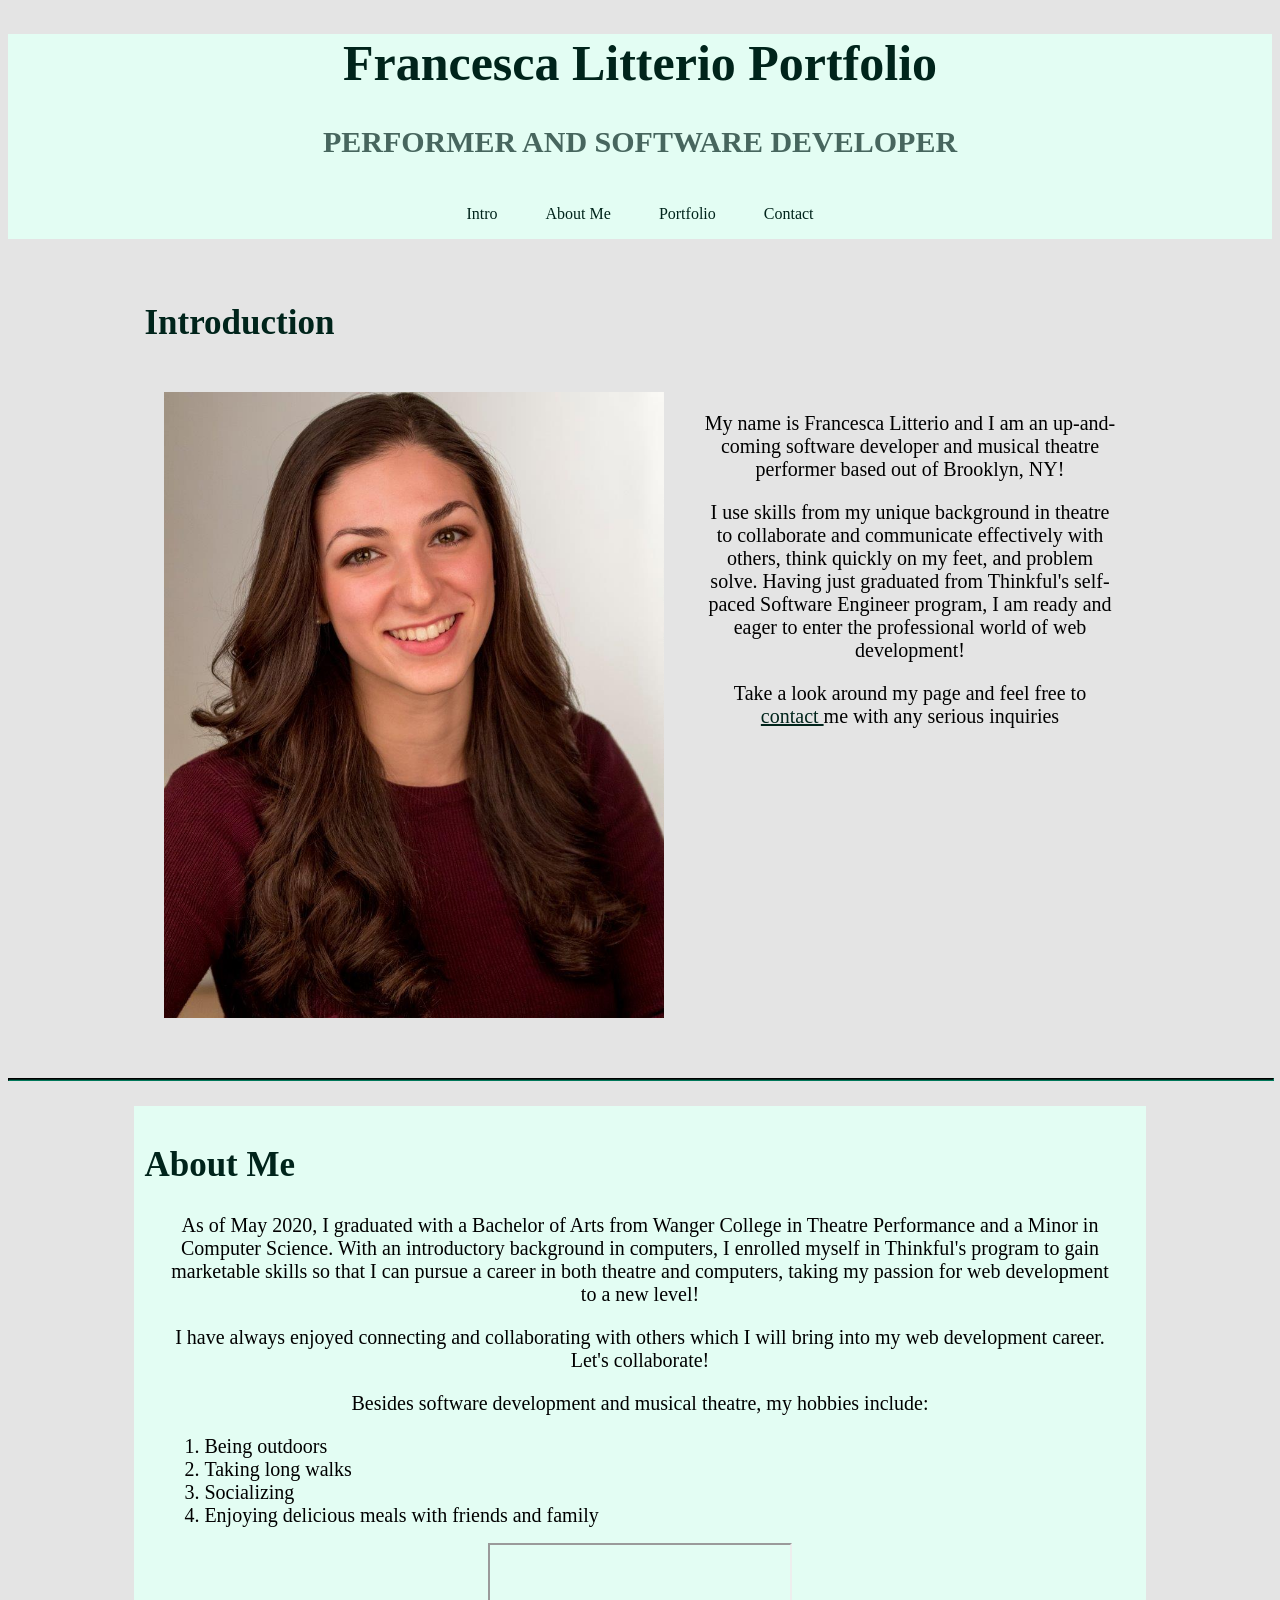
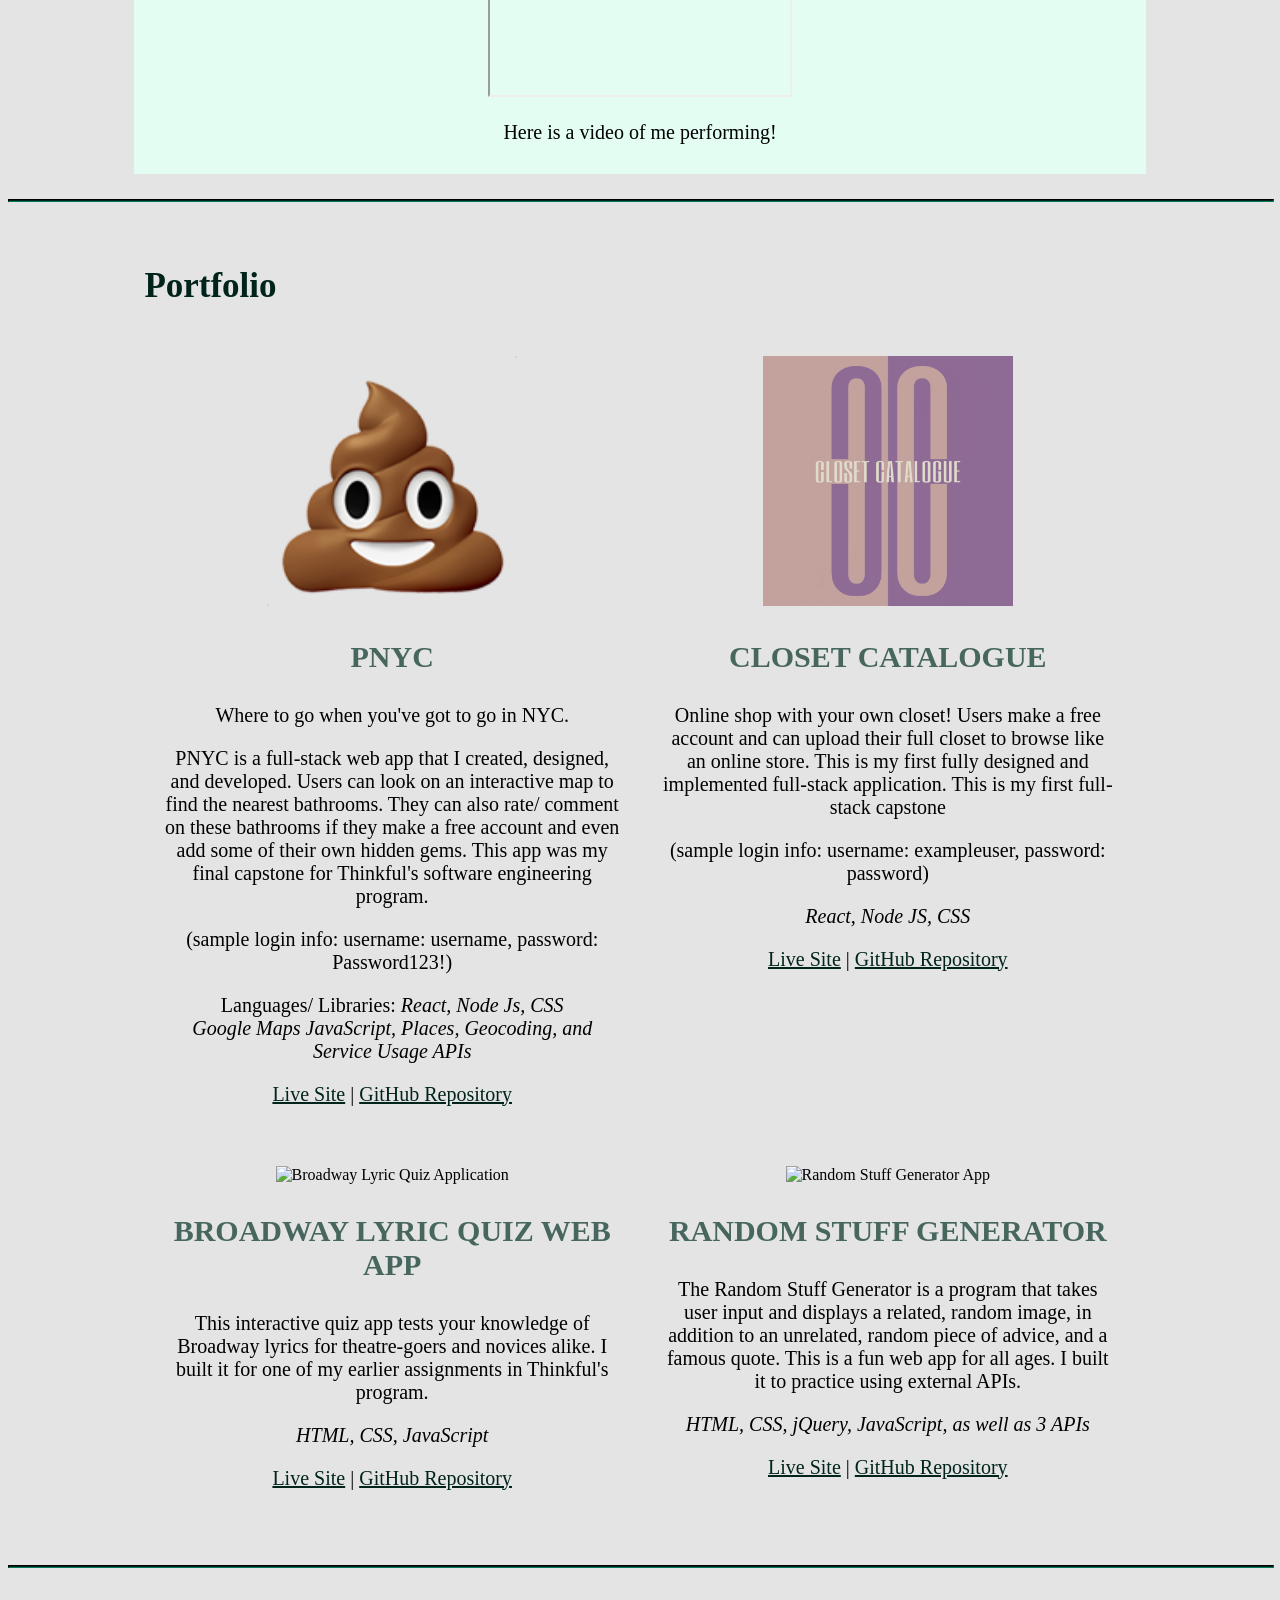
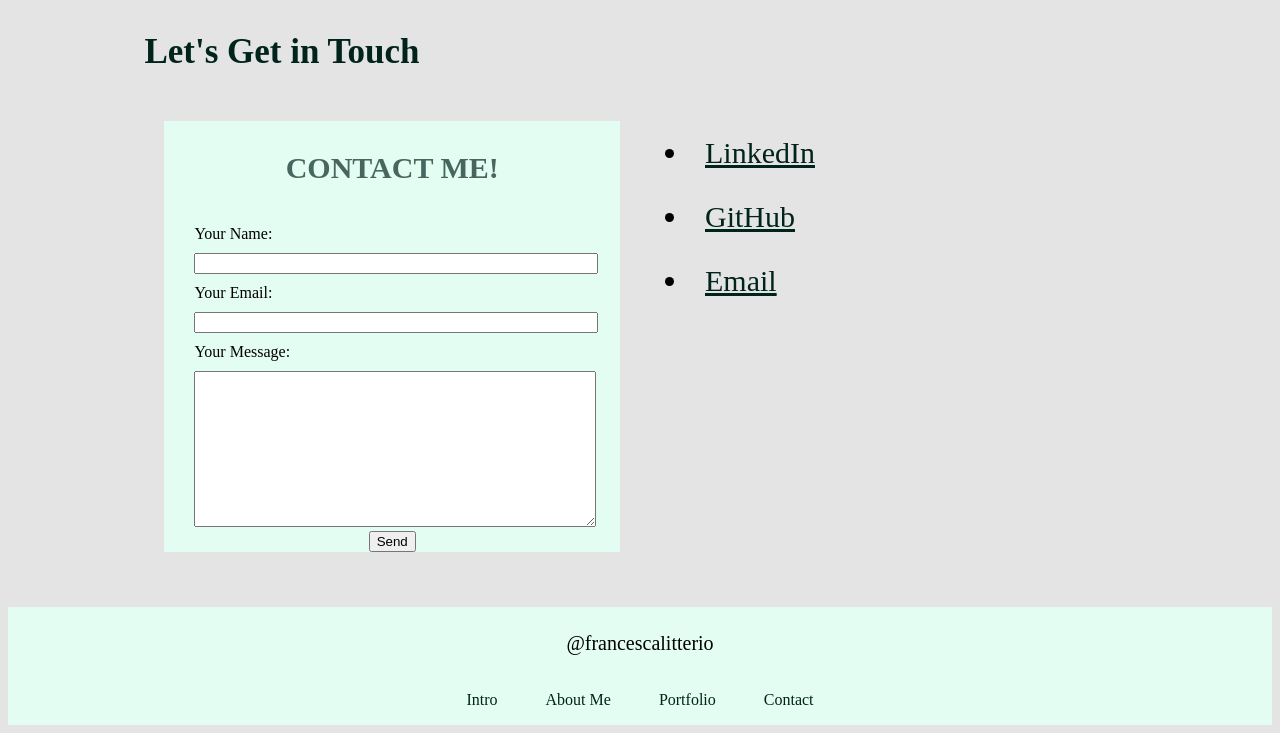
==== commit 2458942a: "Update index.html added two hyphens and a comma" ====
--- a/index.html
+++ b/index.html
@@ -40,7 +40,7 @@
         <img src="images/fran-photo.jpg" alt="A photo of me, Francesca Litterio" id="headshot">
         </div>
       <div class="item">
-      <p> My name is Francesca Litterio and I am an up and coming software developer and musical theatre performer based out of Brooklyn, NY! </p>
+      <p> My name is Francesca Litterio and I am an up-and-coming software developer and musical theatre performer based out of Brooklyn, NY! </p>
      <p> I use skills from my unique background in theatre to collaborate and communicate effectively with others, think quickly on my feet, and problem solve. Having just graduated from Thinkful's self-paced Software Engineer program, I am ready and eager to enter the professional world of web development! </p>
      <p> Take a look around my page and feel free to <a href="#contact" > contact </a> me with any serious inquiries </p>
       </div>
@@ -85,7 +85,7 @@
             <p> Languages/ Libraries:
               <i> React, Node Js, CSS
               <br />
-                Google Maps JavaScript, Places, Geocoding and Service Usage APIs </i></p>
+                Google Maps JavaScript, Places, Geocoding, and Service Usage APIs </i></p>
             <p><a href="https://pnyc-client-flitterio.vercel.app/">Live Site</a> |
             <a href="https://github.com/flitterio/PNYC-Client"> GitHub Repository</a> </p>
           </div>
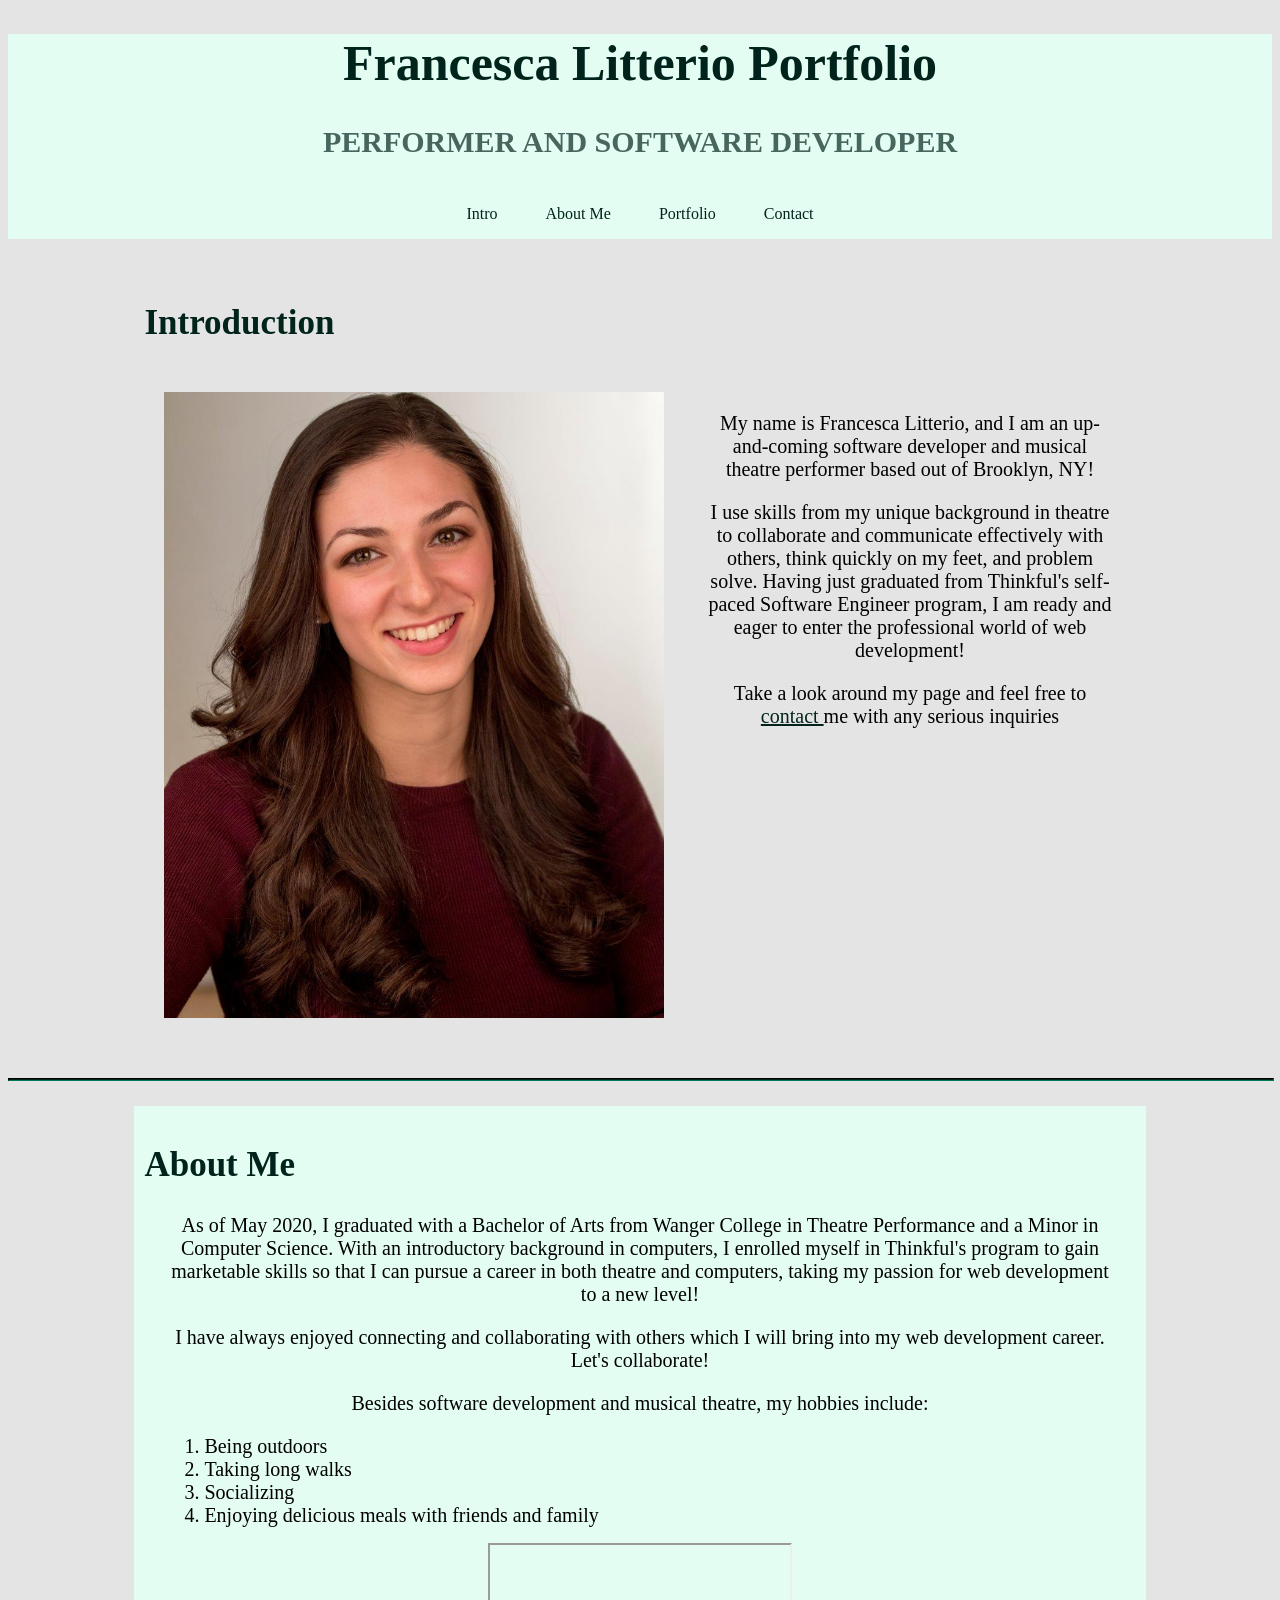
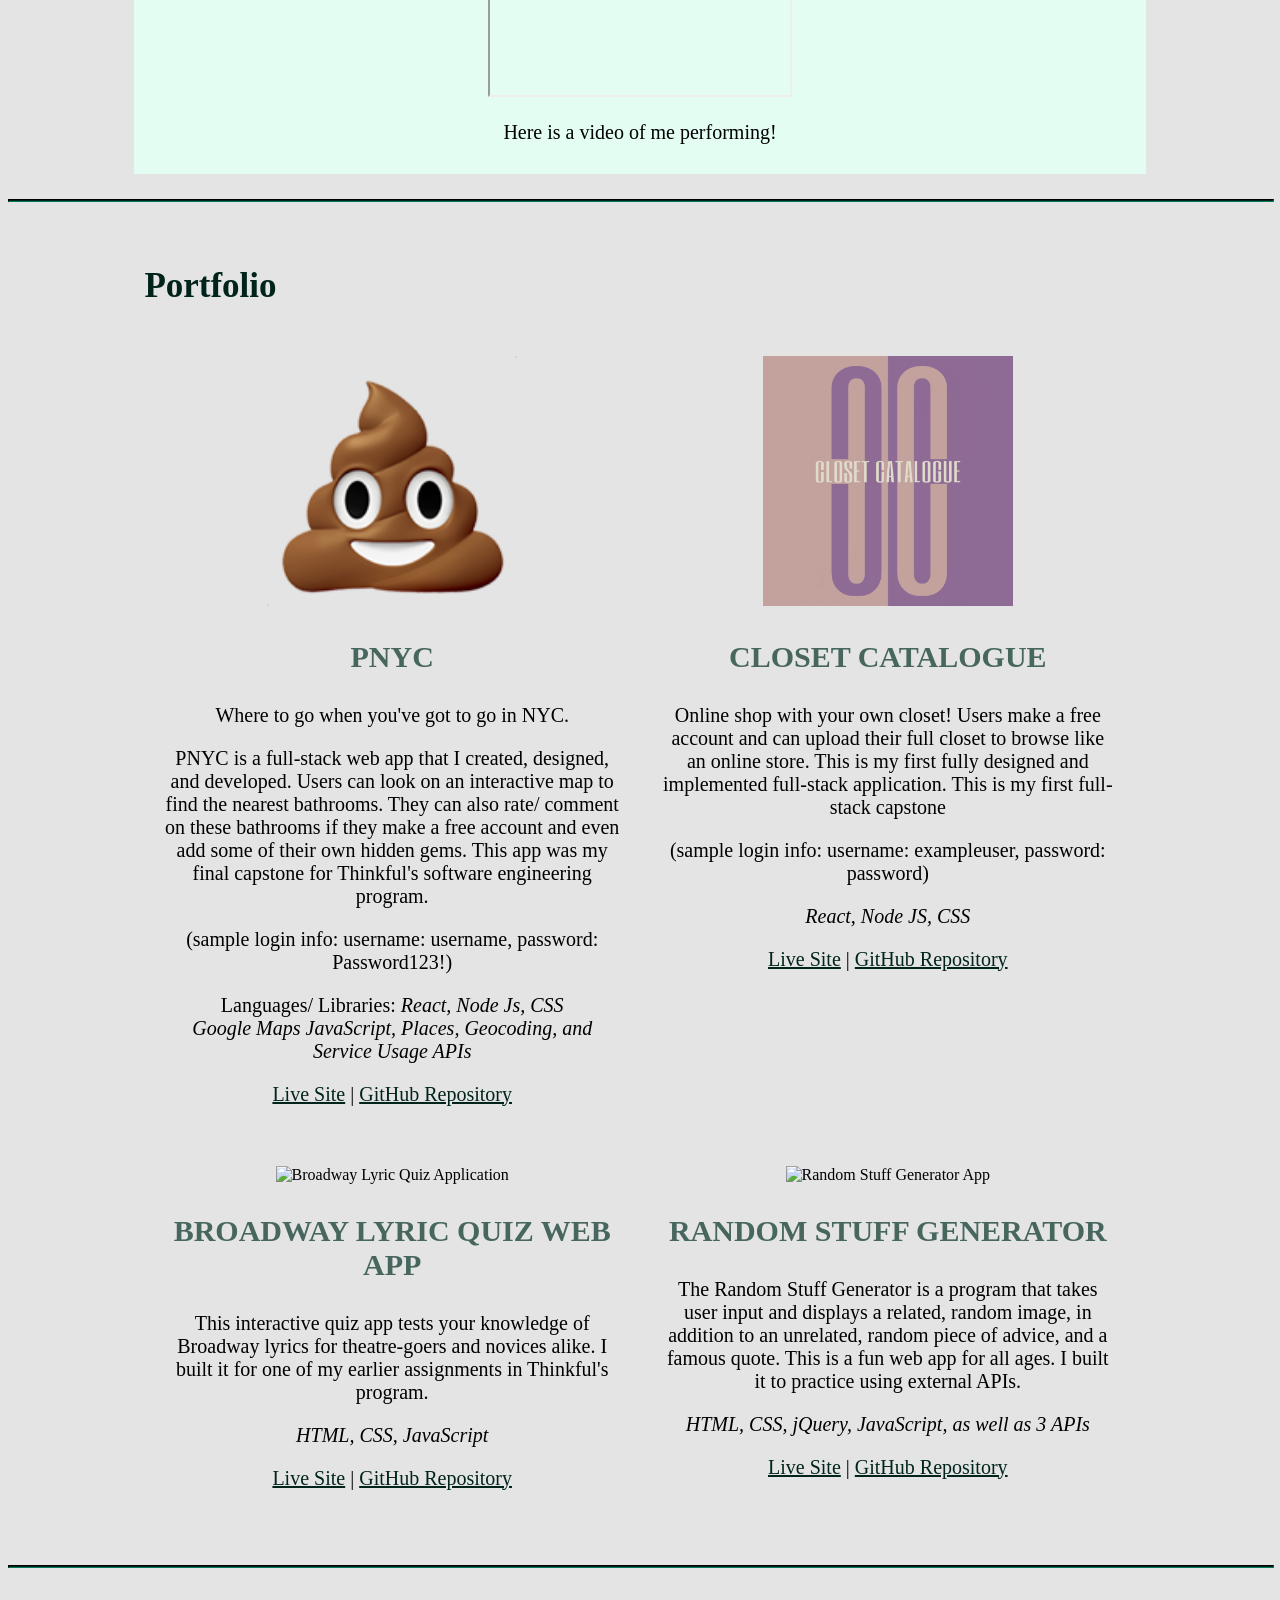
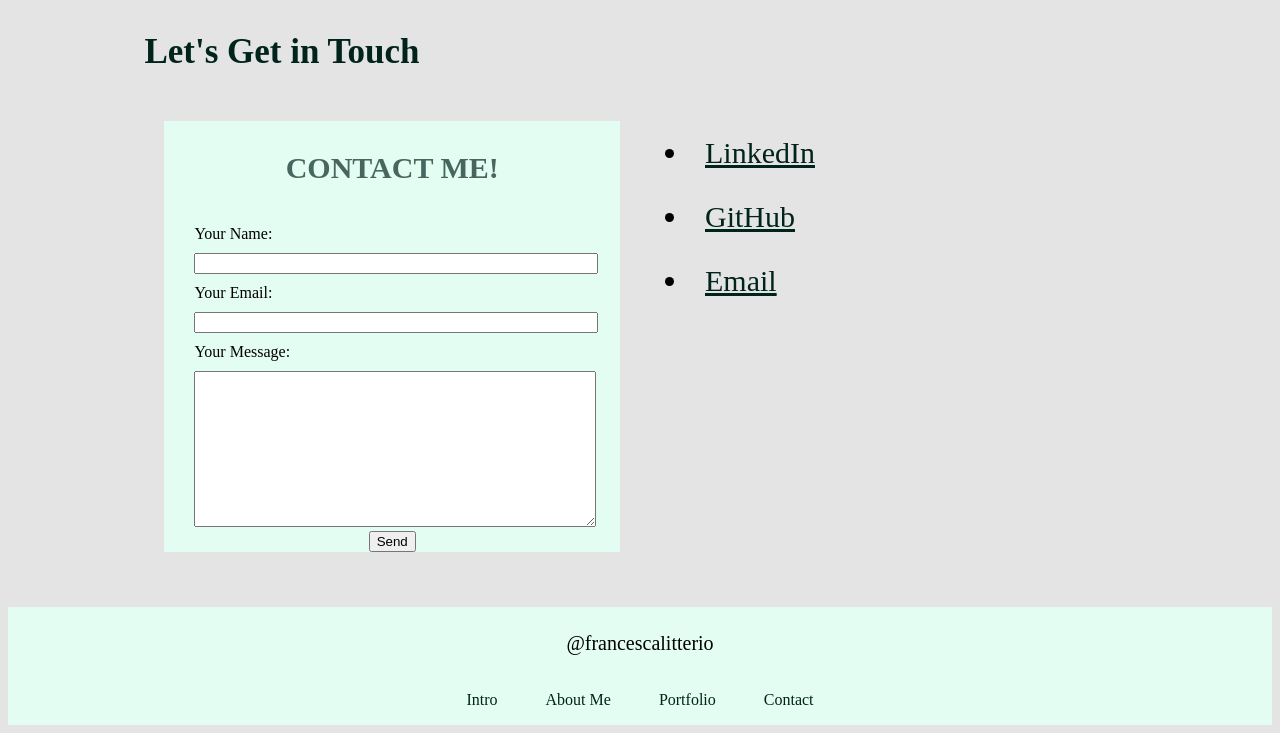
==== commit 4d65e504: "Update index.html final checks" ====
--- a/index.html
+++ b/index.html
@@ -40,7 +40,7 @@
         <img src="images/fran-photo.jpg" alt="A photo of me, Francesca Litterio" id="headshot">
         </div>
       <div class="item">
-      <p> My name is Francesca Litterio and I am an up-and-coming software developer and musical theatre performer based out of Brooklyn, NY! </p>
+      <p> My name is Francesca Litterio, and I am an up-and-coming software developer and musical theatre performer based out of Brooklyn, NY! </p>
      <p> I use skills from my unique background in theatre to collaborate and communicate effectively with others, think quickly on my feet, and problem solve. Having just graduated from Thinkful's self-paced Software Engineer program, I am ready and eager to enter the professional world of web development! </p>
      <p> Take a look around my page and feel free to <a href="#contact" > contact </a> me with any serious inquiries </p>
       </div>
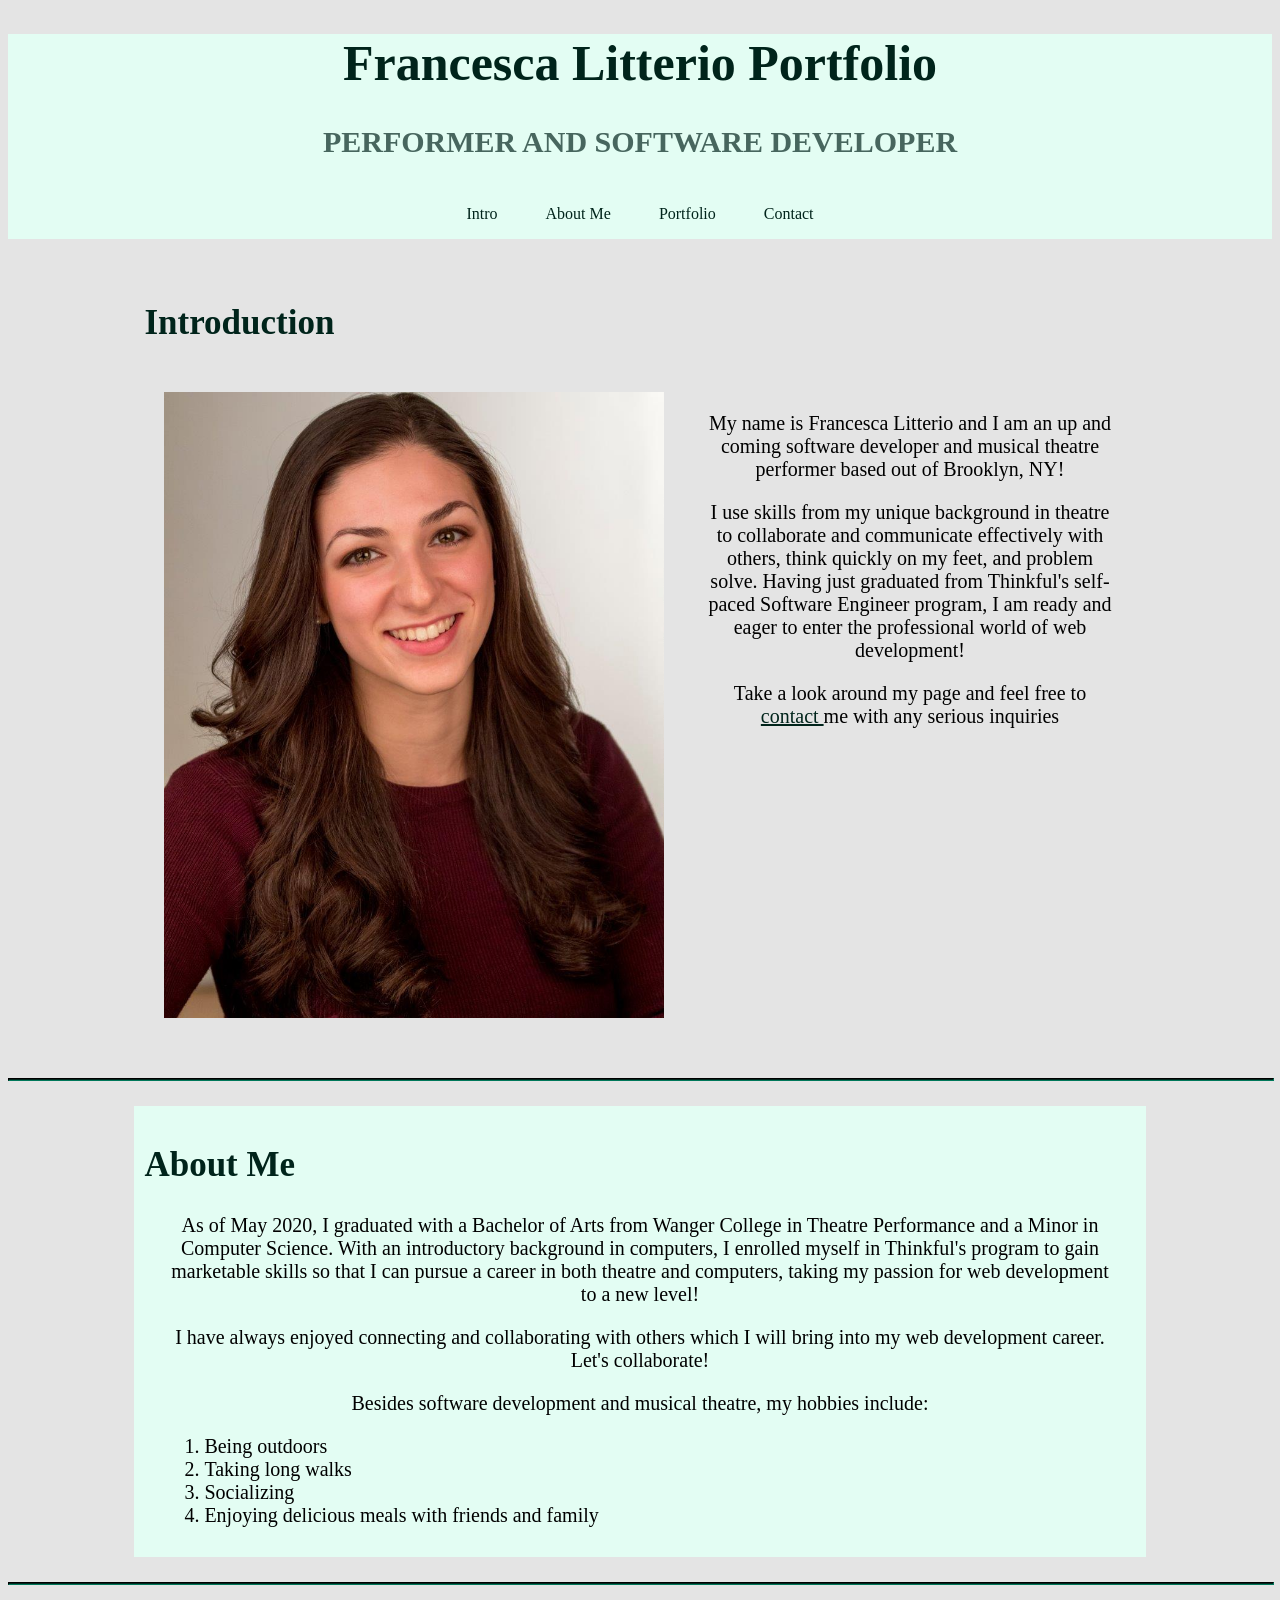
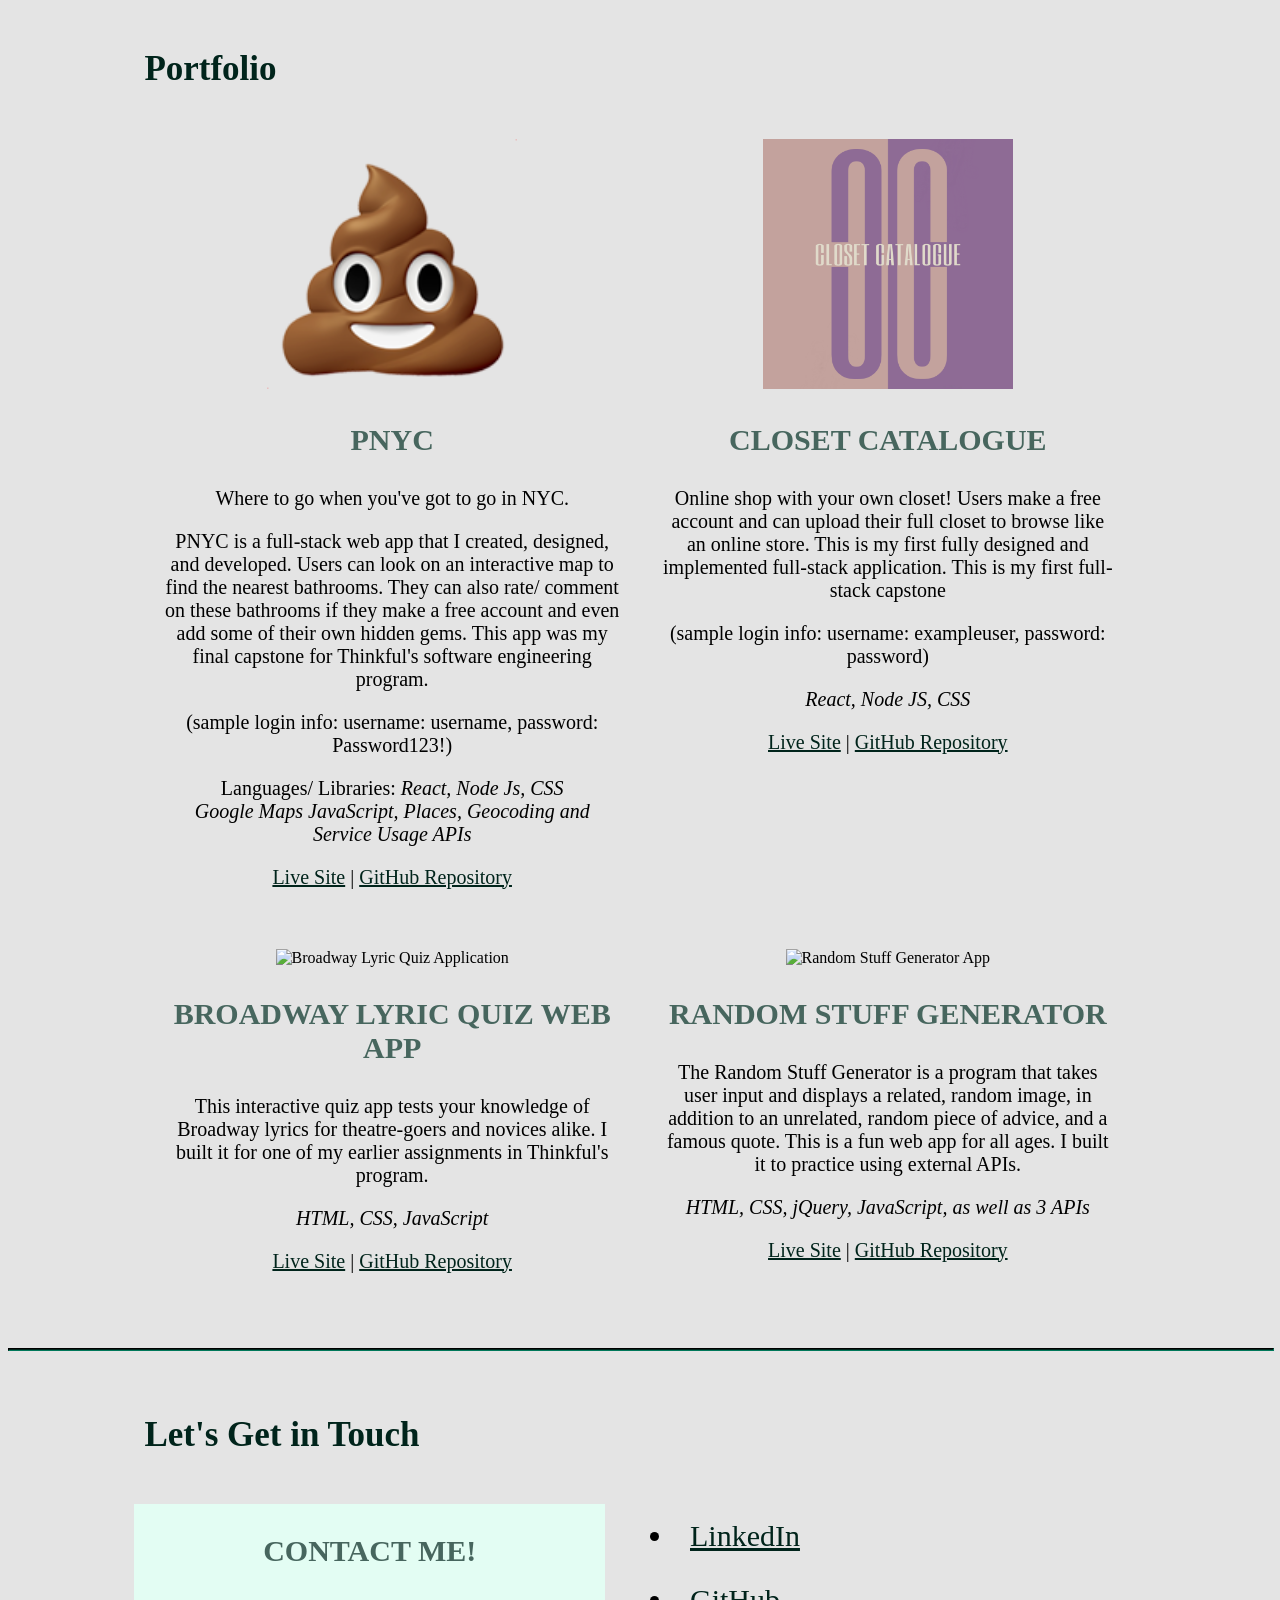
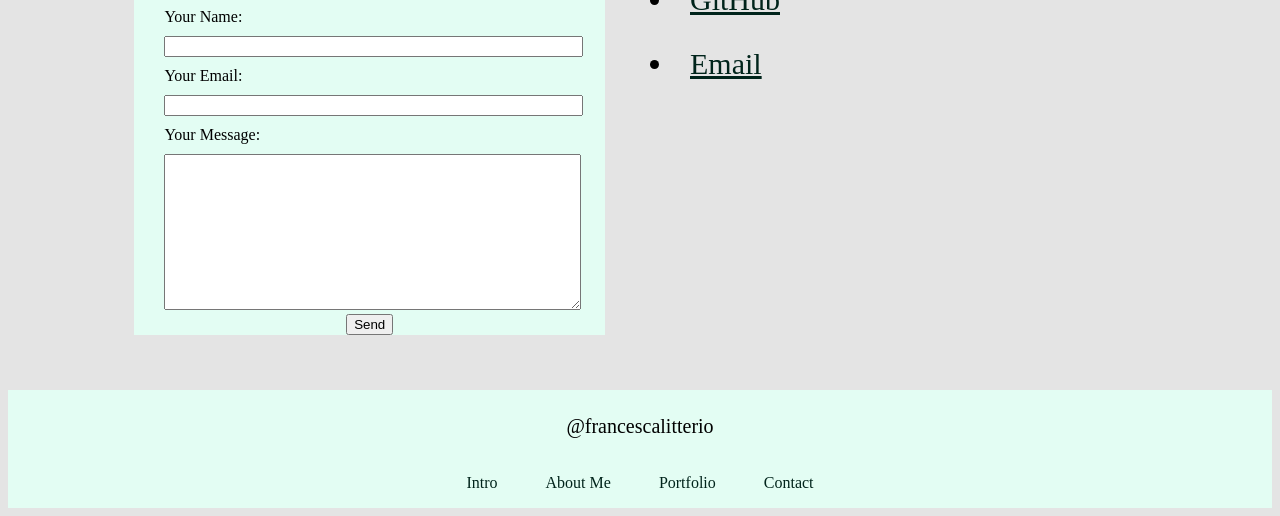
==== commit 9bd5bb85: "Final Corrections fixed console errors and some style" ====
--- a/index.html
+++ b/index.html
@@ -40,7 +40,7 @@
         <img src="images/fran-photo.jpg" alt="A photo of me, Francesca Litterio" id="headshot">
         </div>
       <div class="item">
-      <p> My name is Francesca Litterio, and I am an up-and-coming software developer and musical theatre performer based out of Brooklyn, NY! </p>
+      <p> My name is Francesca Litterio and I am an up and coming software developer and musical theatre performer based out of Brooklyn, NY! </p>
      <p> I use skills from my unique background in theatre to collaborate and communicate effectively with others, think quickly on my feet, and problem solve. Having just graduated from Thinkful's self-paced Software Engineer program, I am ready and eager to enter the professional world of web development! </p>
      <p> Take a look around my page and feel free to <a href="#contact" > contact </a> me with any serious inquiries </p>
       </div>
@@ -64,7 +64,7 @@
     <li>Socializing</li>
      <li>Enjoying delicious meals with friends and family</li>
     </ol>
-  <iframe  src="https://www.youtube.com/embed/1sIDxNuBzvg"  allow="accelerometer; autoplay; encrypted-media; gyroscope; picture-in-picture" allowfullscreen></iframe> <p> Here is a video of me performing! </p>
+  
 </div>
 </div>
   </article>
@@ -85,9 +85,9 @@
             <p> Languages/ Libraries:
               <i> React, Node Js, CSS
               <br />
-                Google Maps JavaScript, Places, Geocoding, and Service Usage APIs </i></p>
-            <p><a href="https://pnyc-client-flitterio.vercel.app/">Live Site</a> |
-            <a href="https://github.com/flitterio/PNYC-Client"> GitHub Repository</a> </p>
+                Google Maps JavaScript, Places, Geocoding and Service Usage APIs </i></p>
+            <p><a href="https://pnyc-client-flitterio.vercel.app/" target="_blank">Live Site</a> |
+            <a href="https://github.com/flitterio/PNYC-Client" target="_blank"> GitHub Repository</a> </p>
           </div>
 
           <div class='item'>
@@ -97,8 +97,8 @@
             <p>(sample login info: username: exampleuser, password: password)
             </p>
             <p><i>React, Node JS, CSS</i></p>
-            <p><a href="https://closet-catalogue.vercel.app/">Live Site</a> |
-              <a href="https://github.com/flitterio/Closet-Catalogue-Client"> GitHub Repository</a> </p>
+            <p><a href="https://closet-catalogue.vercel.app/" target="_blank">Live Site</a> |
+              <a href="https://github.com/flitterio/Closet-Catalogue-Client" target="_blank"> GitHub Repository</a> </p>
           </div>
         </div>
         
@@ -108,8 +108,8 @@
             <h3>Broadway Lyric Quiz Web App</h3>
             <p>This interactive quiz app tests your knowledge of Broadway lyrics for theatre-goers and novices alike. I built it for one of my earlier assignments in Thinkful's program.</p>
             <p><i>HTML, CSS, JavaScript</i></p>
-            <p><a href="https://flitterio.github.io/Broadway-Lyrics-Quiz-App/">Live Site</a> |
-            <a href="https://github.com/flitterio/Broadway-Lyrics-Quiz-App"> GitHub Repository</a> </p>
+            <p><a href="https://flitterio.github.io/Broadway-Lyrics-Quiz-App/" target="_blank">Live Site</a> |
+            <a href="https://github.com/flitterio/Broadway-Lyrics-Quiz-App" target="_blank"> GitHub Repository</a> </p>
           </div>
           
           <div class='item'>
@@ -117,8 +117,8 @@
             <h3>Random Stuff Generator</h3>
             <p>The Random Stuff Generator is a program that takes user input and displays a related, random image, in addition to an unrelated, random piece of advice, and a famous quote. This is a fun web app for all ages. I built it to practice using external APIs.</p>
             <p><i>HTML, CSS, jQuery, JavaScript, as well as 3 APIs</i></p>
-            <p><a href="https://flitterio.github.io/Random-Stuff-Generator/">Live Site</a> |
-            <a href="https://github.com/flitterio/Random-Stuff-Generator"> GitHub Repository</a> </p>
+            <p><a href="https://flitterio.github.io/Random-Stuff-Generator/" target="_blank">Live Site</a> |
+            <a href="https://github.com/flitterio/Random-Stuff-Generator" target="_blank"> GitHub Repository</a> </p>
           </div>
         </div>
 			</div> 
@@ -131,19 +131,19 @@
  <div class = "group">
 
   <form action="https://formspree.io/mknqevyg"
-  method="POST" class = "item space" >
+  method="POST" class = "item space contact_form" >
     <h3> Contact me! </h3>
     <label for="user-name">Your Name:</label>
-    <input id="user-name" type="text" name="name">
+    <input id="user-name" type="text" name="name" required>
 
     <label>
     Your Email:  </label>
-    <input type="text" name="_replyto">
+    <input type="text" name="_replyto" required>
  
   <br>
     <label>
     Your Message: </label>
-    <textarea name="message"></textarea>
+    <textarea name="message" required></textarea>
   
 
 <br>
@@ -177,8 +177,8 @@
 
 
 
-
-
-    <script src="script.js"></script>
+<!-- commented out because there is no script file -->
+<!-- 
+    <script src="script.js"></script> -->
 </body>
 </html>
--- a/style.css
+++ b/style.css
@@ -130,17 +130,21 @@
   width: 100%;
 }
 
-.space{ /*adds space between parts of contact section*/
+ .space{ /*adds space between parts of contact section */
 padding: 0 15px;
-}
+} 
 
 .size{
   height: 250px !important;
   width: auto;
 }
-/* Groups & Items  (Desktop) */
+
+.contact_form{
+  margin-left: -10px  !important;
+}
 
 
+/* Groups & Items  (Desktop) */
 
 @media all and (min-width: 800px) {
   
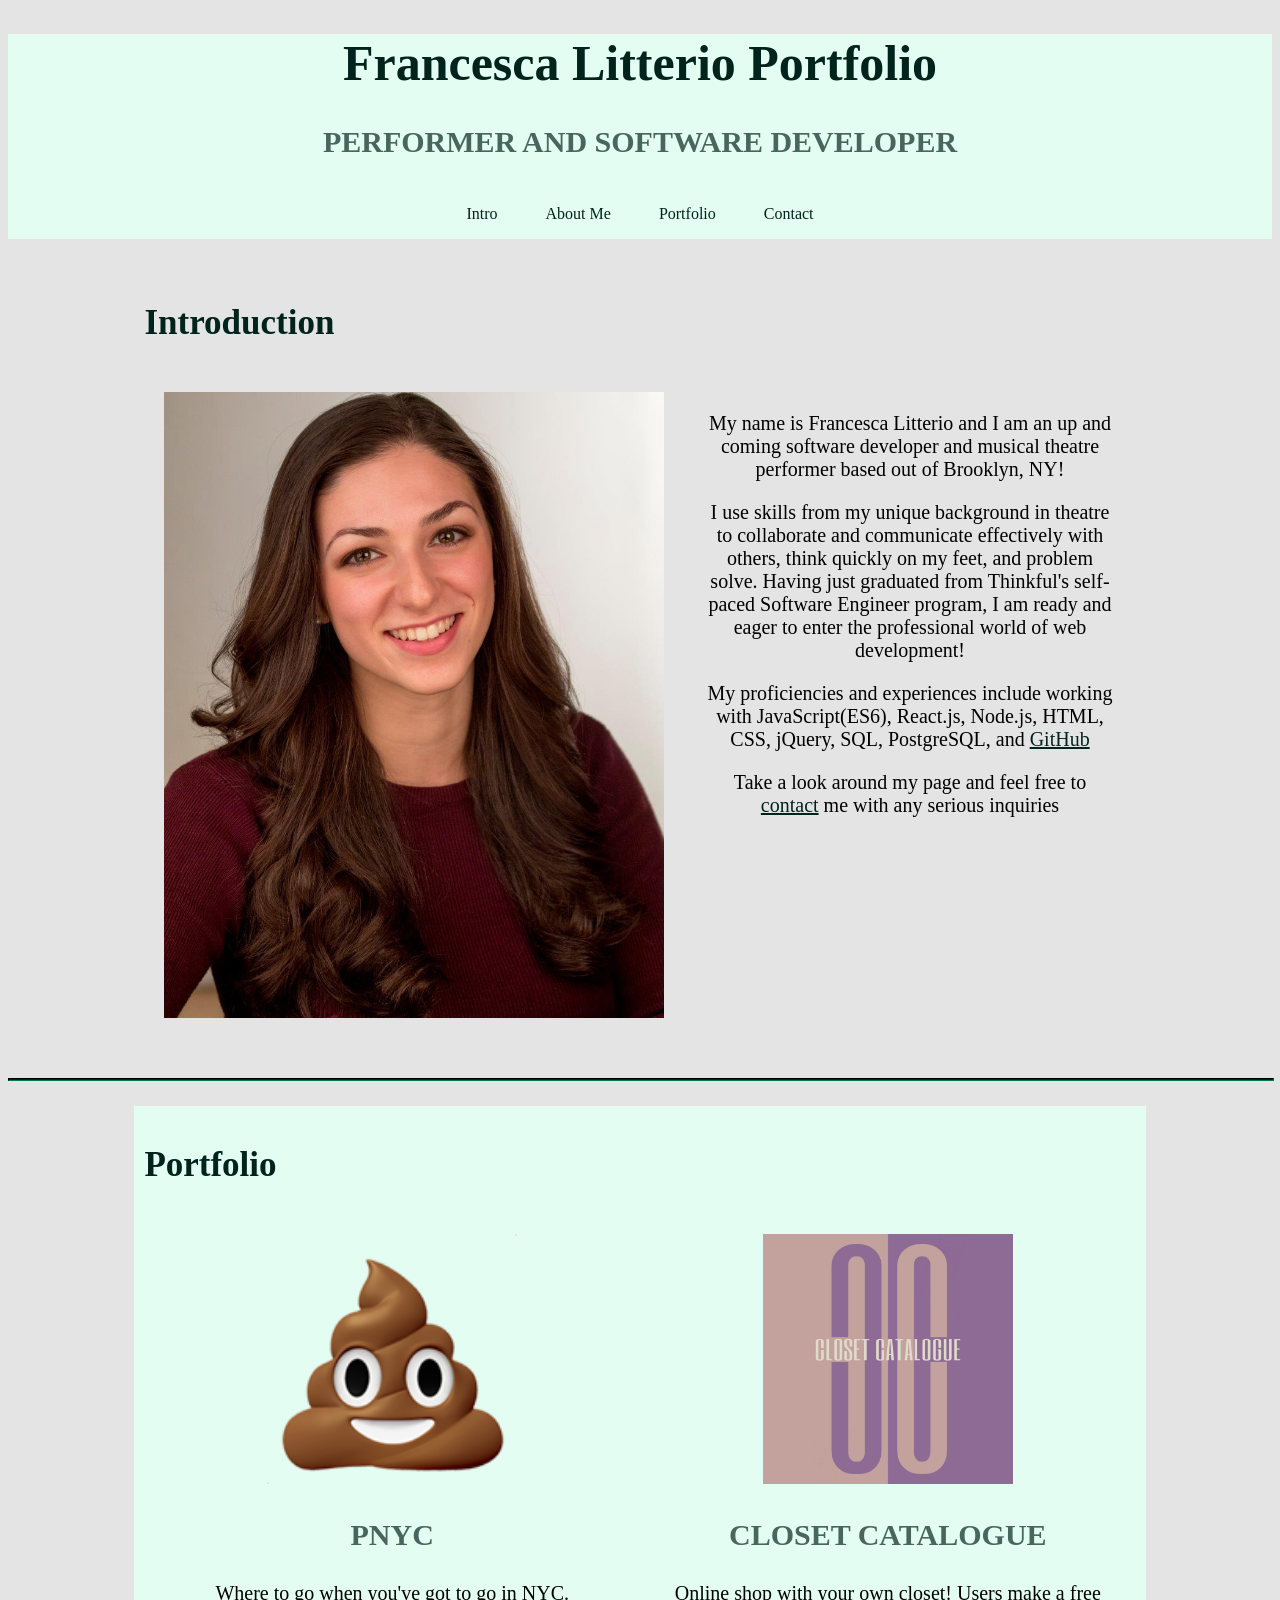
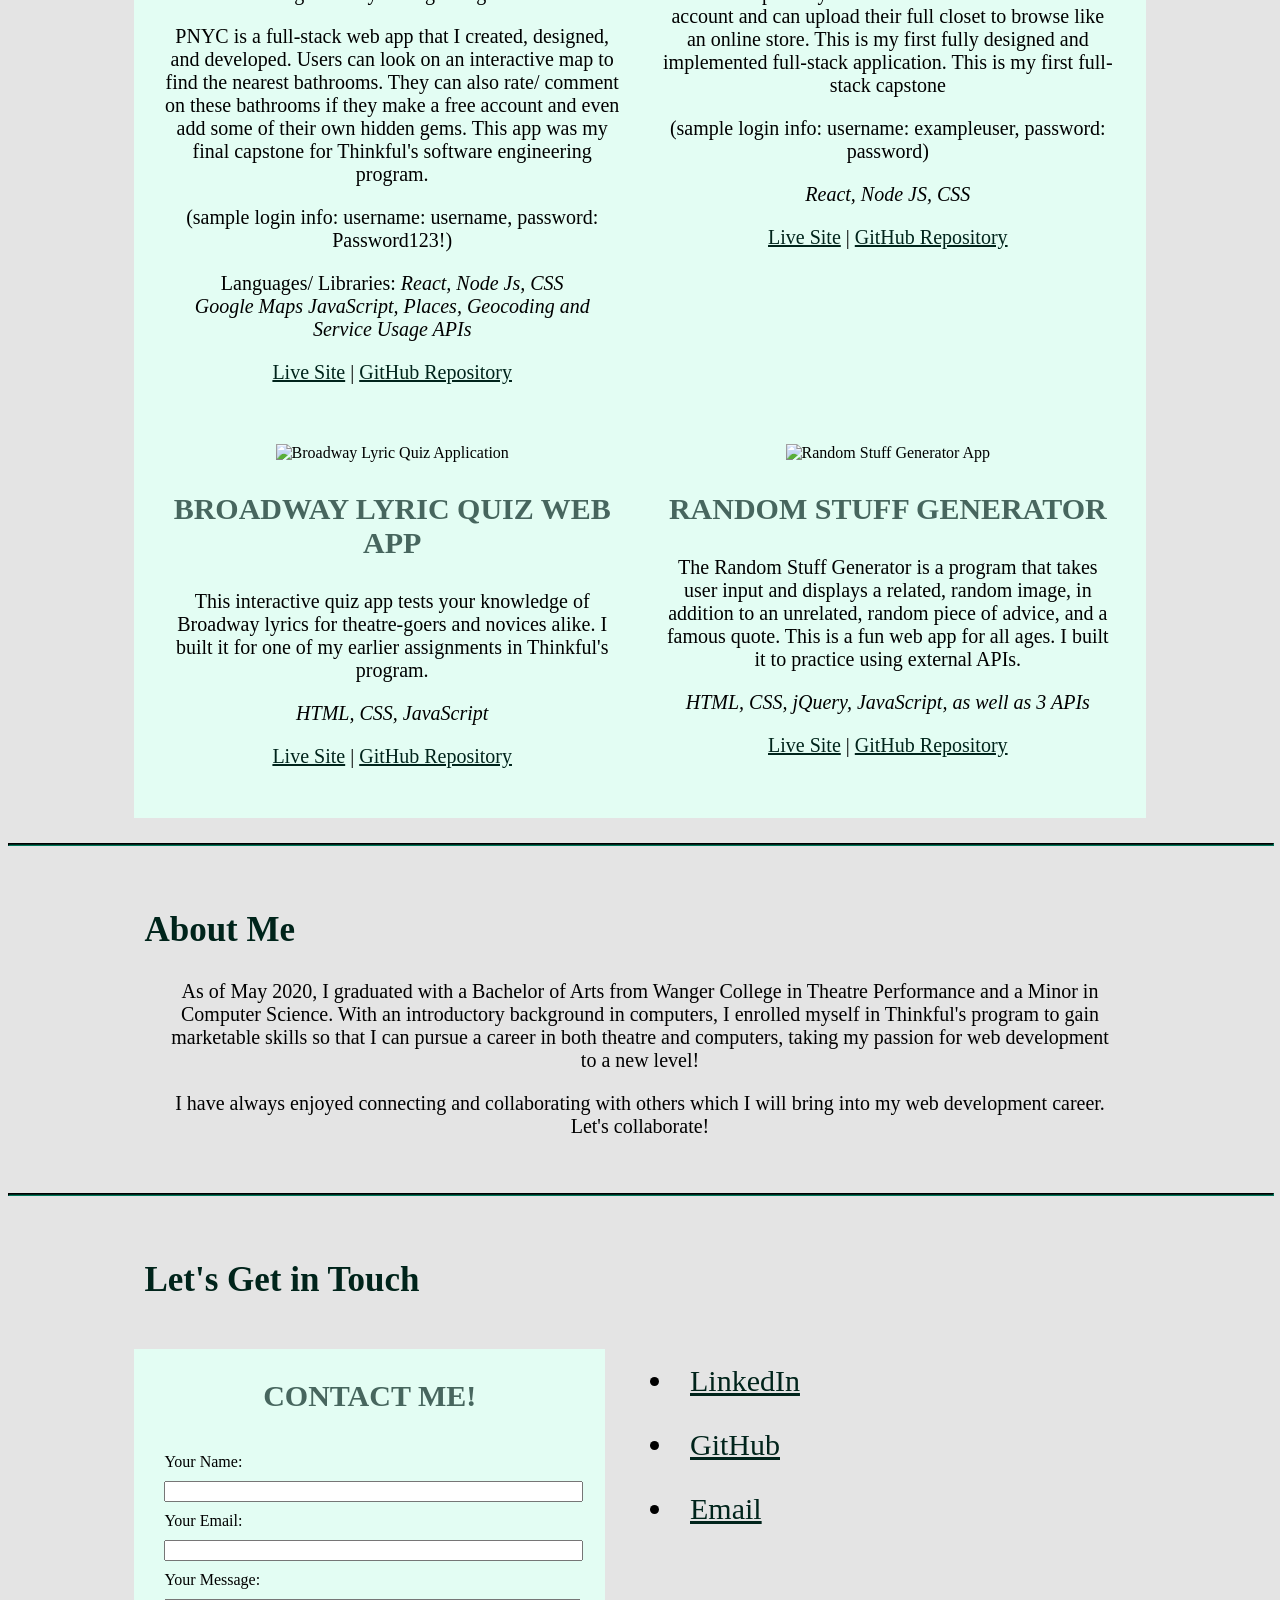
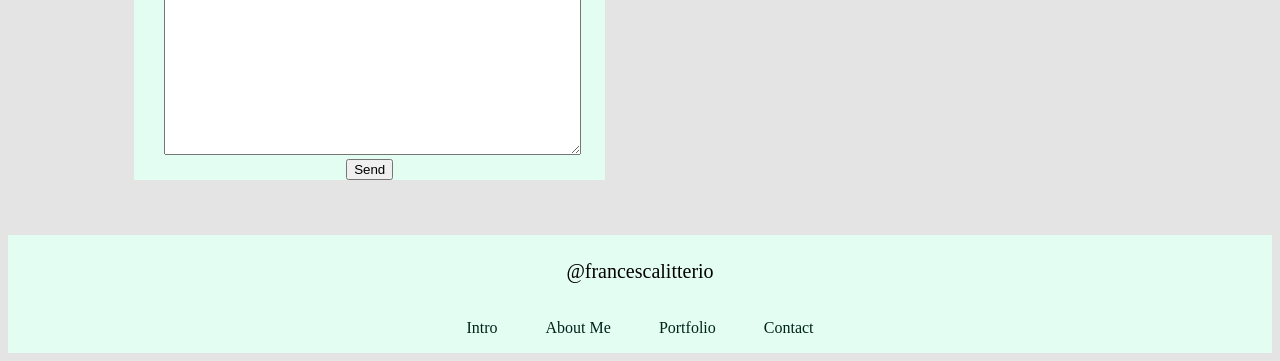
==== commit 208b231c: "Updates Cleaned up and added more specific info to about me and intro" ====
--- a/index.html
+++ b/index.html
@@ -42,36 +42,15 @@
       <div class="item">
       <p> My name is Francesca Litterio and I am an up and coming software developer and musical theatre performer based out of Brooklyn, NY! </p>
      <p> I use skills from my unique background in theatre to collaborate and communicate effectively with others, think quickly on my feet, and problem solve. Having just graduated from Thinkful's self-paced Software Engineer program, I am ready and eager to enter the professional world of web development! </p>
-     <p> Take a look around my page and feel free to <a href="#contact" > contact </a> me with any serious inquiries </p>
+     <p>My proficiencies and experiences include working with JavaScript(ES6), React.js, Node.js, HTML, CSS, jQuery, SQL, PostgreSQL, and <a href="https://github.com/flitterio" target="_blank"> GitHub </a></p>
+     <p> Take a look around my page and feel free to <a href="#contact" > contact</a>  me with any serious inquiries </p>
       </div>
       </div>
   </article>
 
 <hr> <!-- page break line -->
 
-  <article id="about" class = "color"> <!-- about -->
-  <h2> About Me </h2>
-<div class = "group_padding">
-  <div class= "item">
-  <p> As of May 2020, I graduated with a Bachelor of Arts from Wanger College in Theatre Performance and a Minor in Computer Science. With an introductory background in computers, I enrolled myself in Thinkful's program to gain marketable skills so that I can pursue a career in both theatre and computers, taking my passion for web development to a new level!</p> <p> I have always enjoyed connecting and collaborating with others which I will bring into my web development career. Let's collaborate! </p>
-  </div>
-
-<div class ="item">
-  <p> Besides software development and musical theatre, my hobbies include: </p>
-  <ol> 
-    <li>Being outdoors </li>
-    <li>Taking long walks</li>
-    <li>Socializing</li>
-     <li>Enjoying delicious meals with friends and family</li>
-    </ol>
-  
-</div>
-</div>
-  </article>
-
-<hr> <!-- page break line -->
-
- <article id="portfolio">
+ <article id="portfolio" class = "color">
       <h2>Portfolio</h2>
 			<div class='portfolio_group'>
 
@@ -123,6 +102,17 @@
         </div>
 			</div> 
       </article>
+
+      <hr> <!-- page break line -->
+
+  <article id="about" > <!-- about -->
+  <h2> About Me </h2>
+    <div class = "group_padding">
+      <div class= "item">
+      <p> As of May 2020, I graduated with a Bachelor of Arts from Wanger College in Theatre Performance and a Minor in Computer Science. With an introductory background in computers, I enrolled myself in Thinkful's program to gain marketable skills so that I can pursue a career in both theatre and computers, taking my passion for web development to a new level!</p> <p> I have always enjoyed connecting and collaborating with others which I will bring into my web development career. Let's collaborate! </p>
+      </div>
+    </div>
+  </article>
 
 <hr>
 
